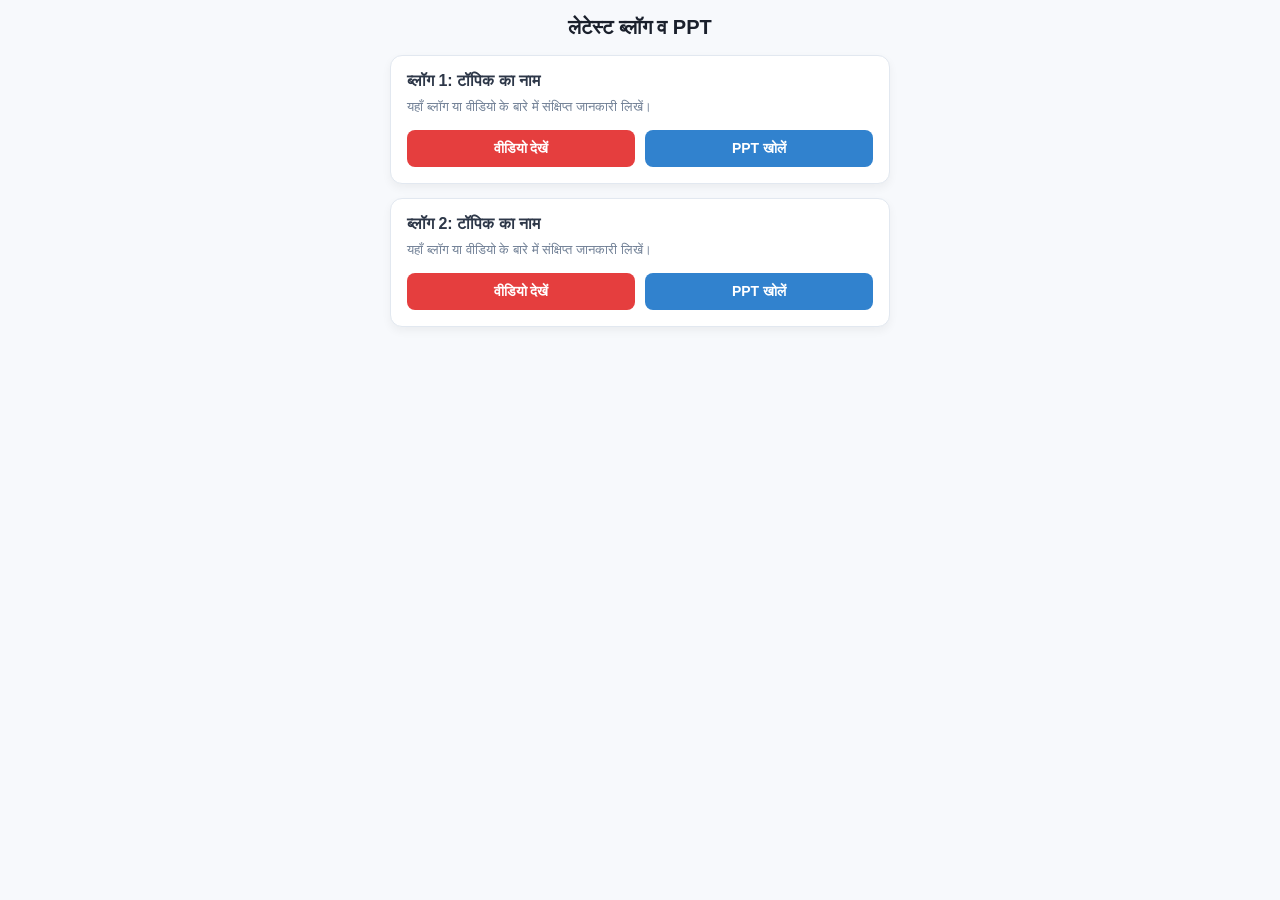
==== blog.html @ e49bb10d "Add files via upload" ====
<!DOCTYPE html>
<html lang="hi">
<head>
    <meta charset="UTF-8">
    <meta name="viewport" content="width=device-width, initial-scale=1.0">
    <title>ब्लॉग और PPT लिस्ट</title>
    <style>
        * {
            box-sizing: border-box;
            margin: 0;
            padding: 0;
        }

        body {
            font-family: -apple-system, BlinkMacSystemFont, "Segoe UI", Roboto, sans-serif;
            background-color: #f7f9fc;
            padding: 16px;
            color: #333;
        }

        .header-title {
            font-size: 20px;
            font-weight: 700;
            margin-bottom: 16px;
            text-align: center;
            color: #1a202c;
        }

        .blog-container {
            display: flex;
            flex-direction: column;
            gap: 14px;
            max-width: 500px;
            margin: 0 auto;
        }

        .blog-card {
            background-color: #ffffff;
            border-radius: 12px;
            padding: 16px;
            box-shadow: 0 4px 10px rgba(0, 0, 0, 0.05);
            border: 1px solid #e2e8f0;
        }

        .blog-card h3 {
            font-size: 16px;
            margin-bottom: 8px;
            color: #2d3748;
        }

        .blog-card p {
            font-size: 13px;
            color: #718096;
            margin-bottom: 14px;
            line-height: 1.4;
        }

        .btn-group {
            display: flex;
            gap: 10px;
        }

        .btn {
            flex: 1;
            text-align: center;
            padding: 10px 0;
            border-radius: 8px;
            font-size: 14px;
            font-weight: 600;
            text-decoration: none;
            transition: opacity 0.2s;
        }

        .btn:active {
            opacity: 0.8;
        }

        .btn-video {
            background-color: #e53e3e;
            color: #ffffff;
        }

        .btn-ppt {
            background-color: #3182ce;
            color: #ffffff;
        }
    </style>
</head>
<body>

    <h1 class="header-title">लेटेस्ट ब्लॉग व PPT</h1>

    <div class="blog-container">

        <!-- नया ब्लॉग जोड़ने के लिए इस पूरे ब्लॉक को कॉपी-पेस्ट करें -->
        <div class="blog-card">
            <h3>ब्लॉग 1: टॉपिक का नाम</h3>
            <p>यहाँ ब्लॉग या वीडियो के बारे में संक्षिप्त जानकारी लिखें।</p>
            <div class="btn-group">
                <a href="https://youtube.com/YOUR_VIDEO_URL_1" target="_blank" class="btn btn-video">वीडियो देखें</a>
                <a href="https://drive.google.com/YOUR_PPT_URL_1" target="_blank" class="btn btn-ppt">PPT खोलें</a>
            </div>
        </div>

        <!-- दूसरा ब्लॉग -->
        <div class="blog-card">
            <h3>ब्लॉग 2: टॉपिक का नाम</h3>
            <p>यहाँ ब्लॉग या वीडियो के बारे में संक्षिप्त जानकारी लिखें।</p>
            <div class="btn-group">
                <a href="https://youtube.com/YOUR_VIDEO_URL_2" target="_blank" class="btn btn-video">वीडियो देखें</a>
                <a href="https://drive.google.com/YOUR_PPT_URL_2" target="_blank" class="btn btn-ppt">PPT खोलें</a>
            </div>
        </div>

    </div>

</body>
</html>
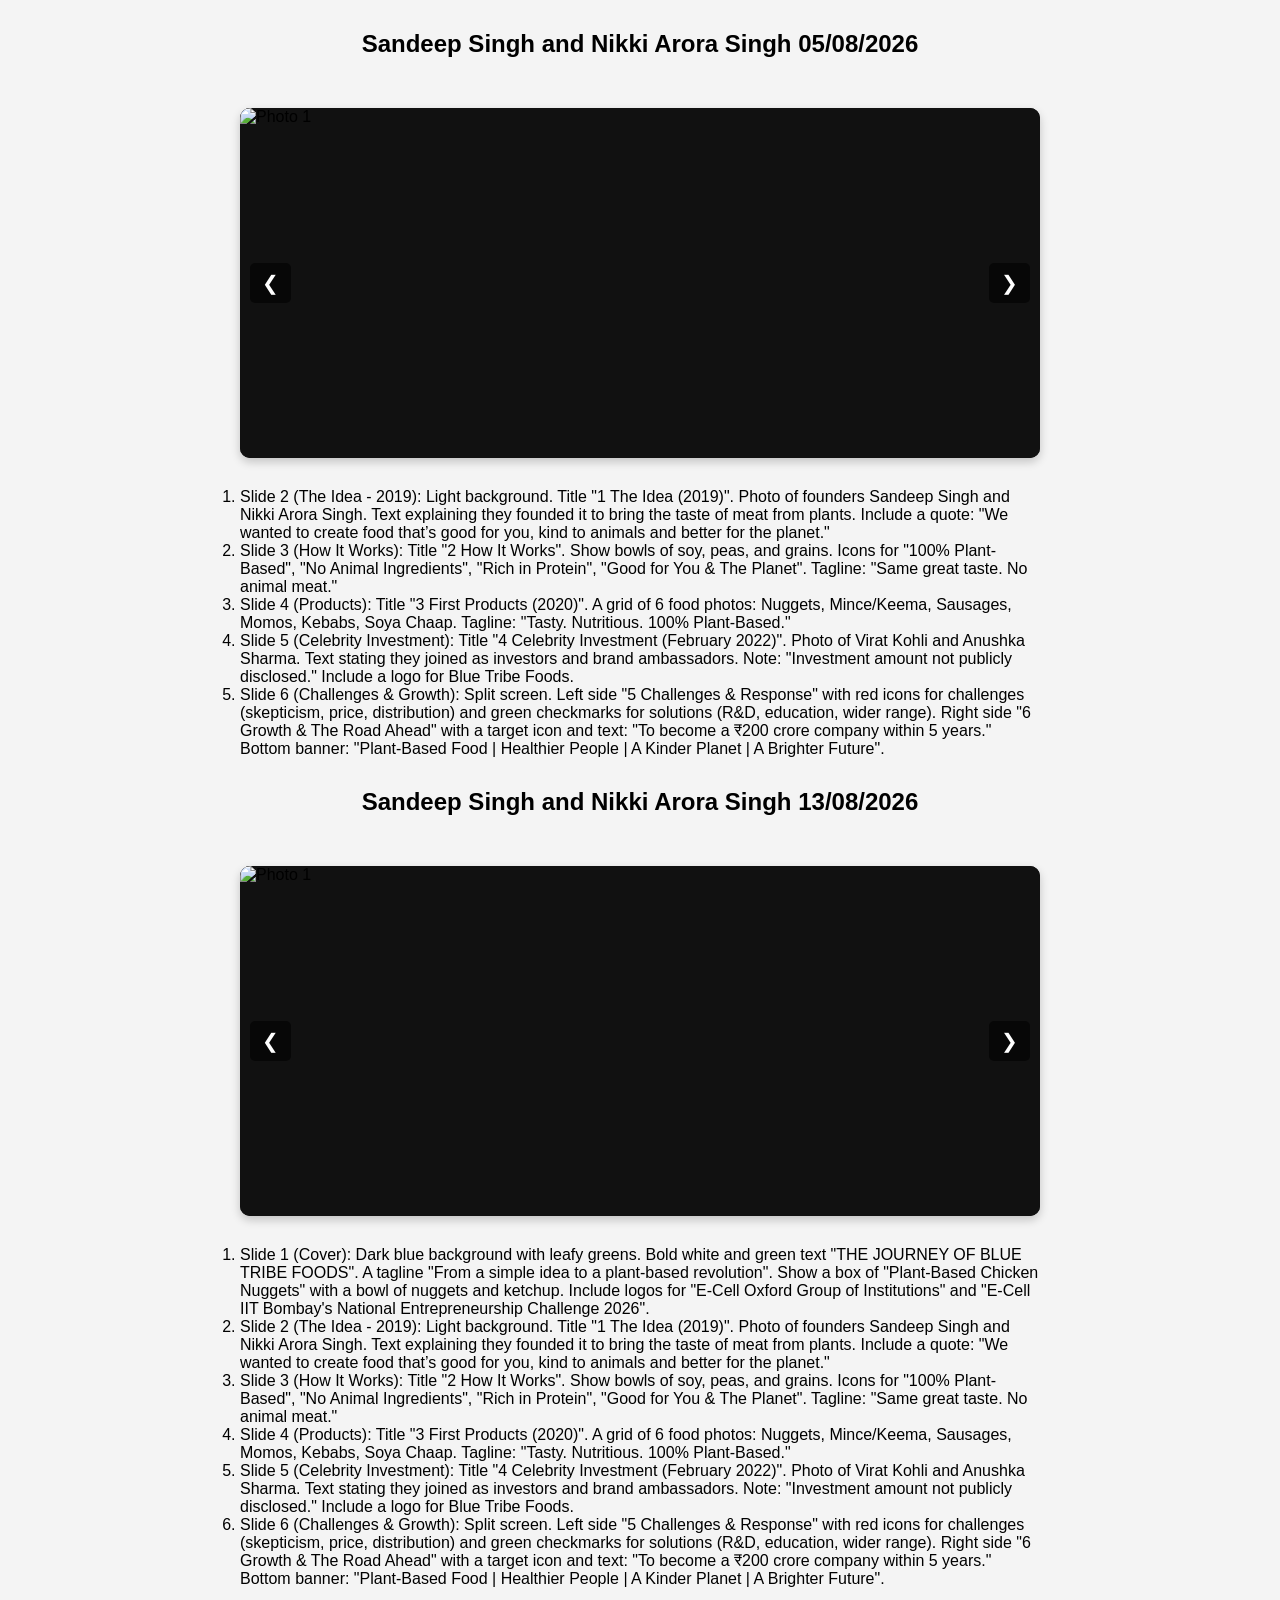
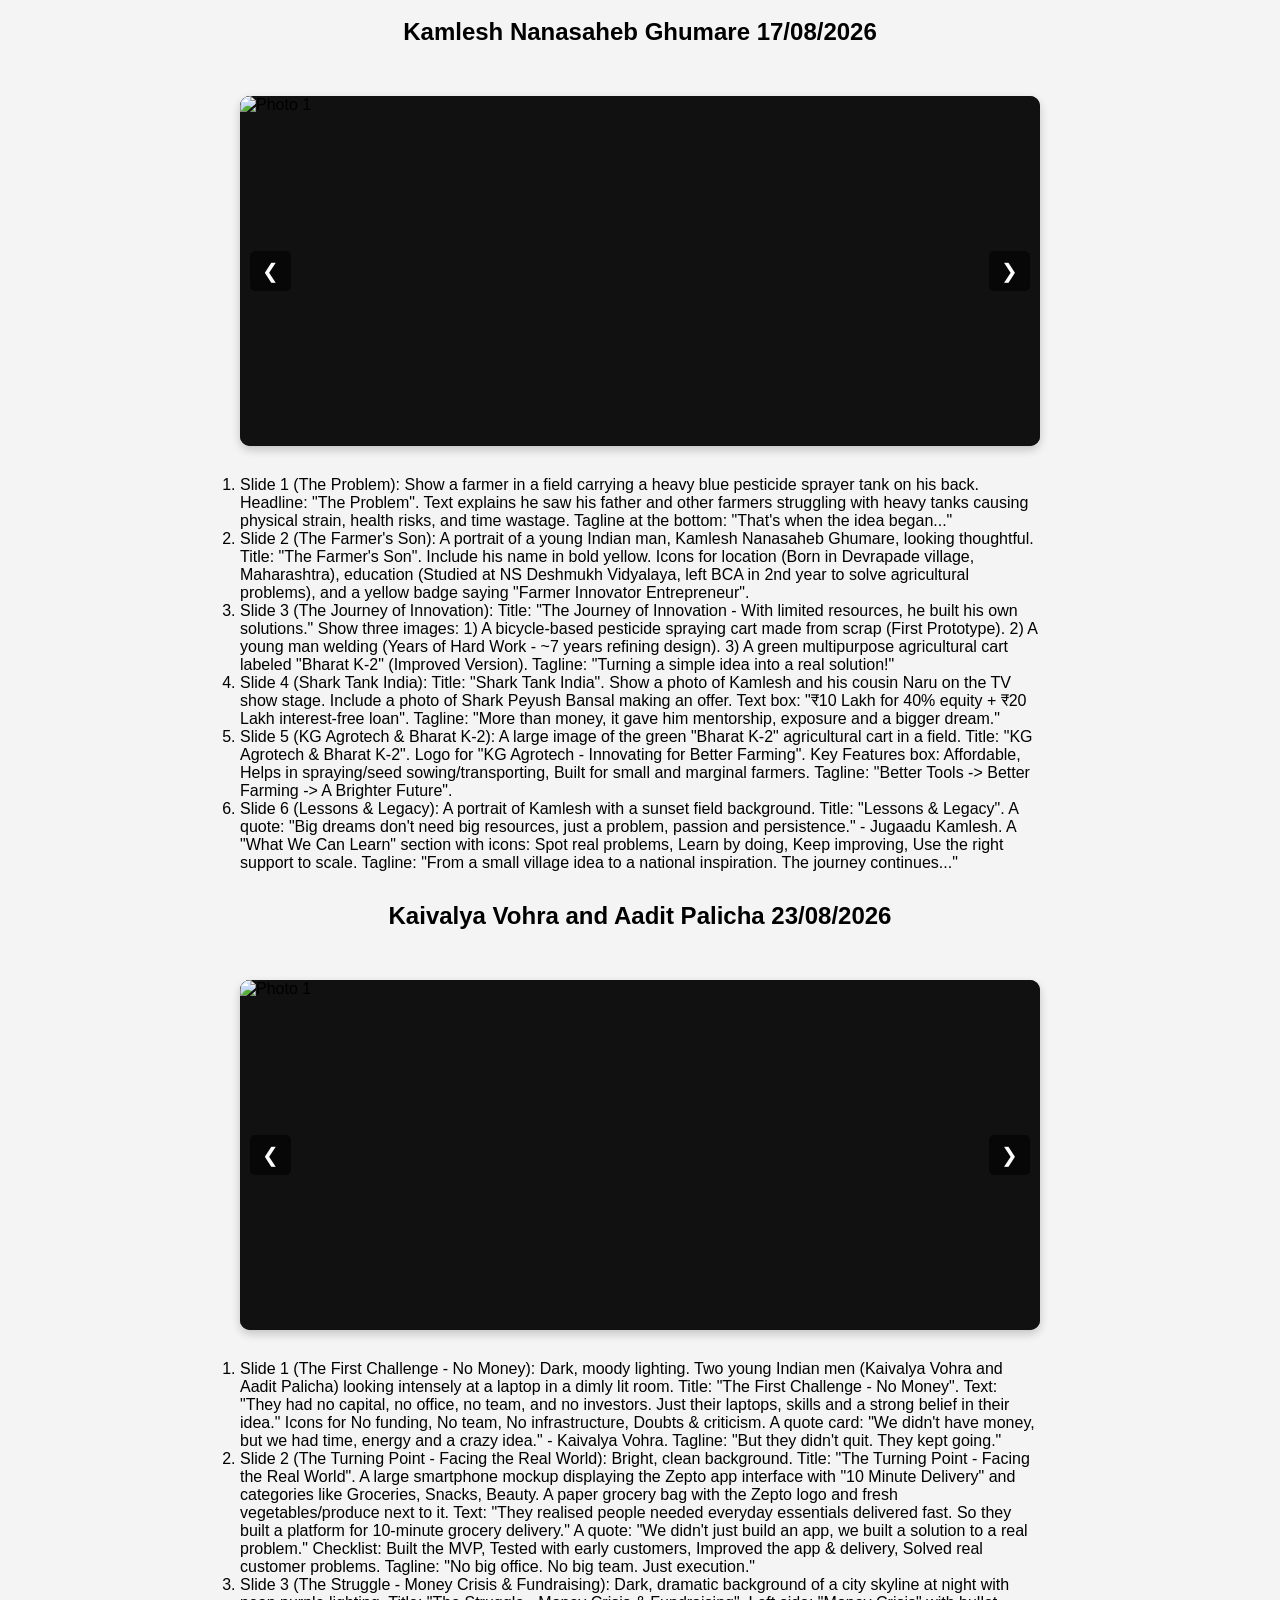
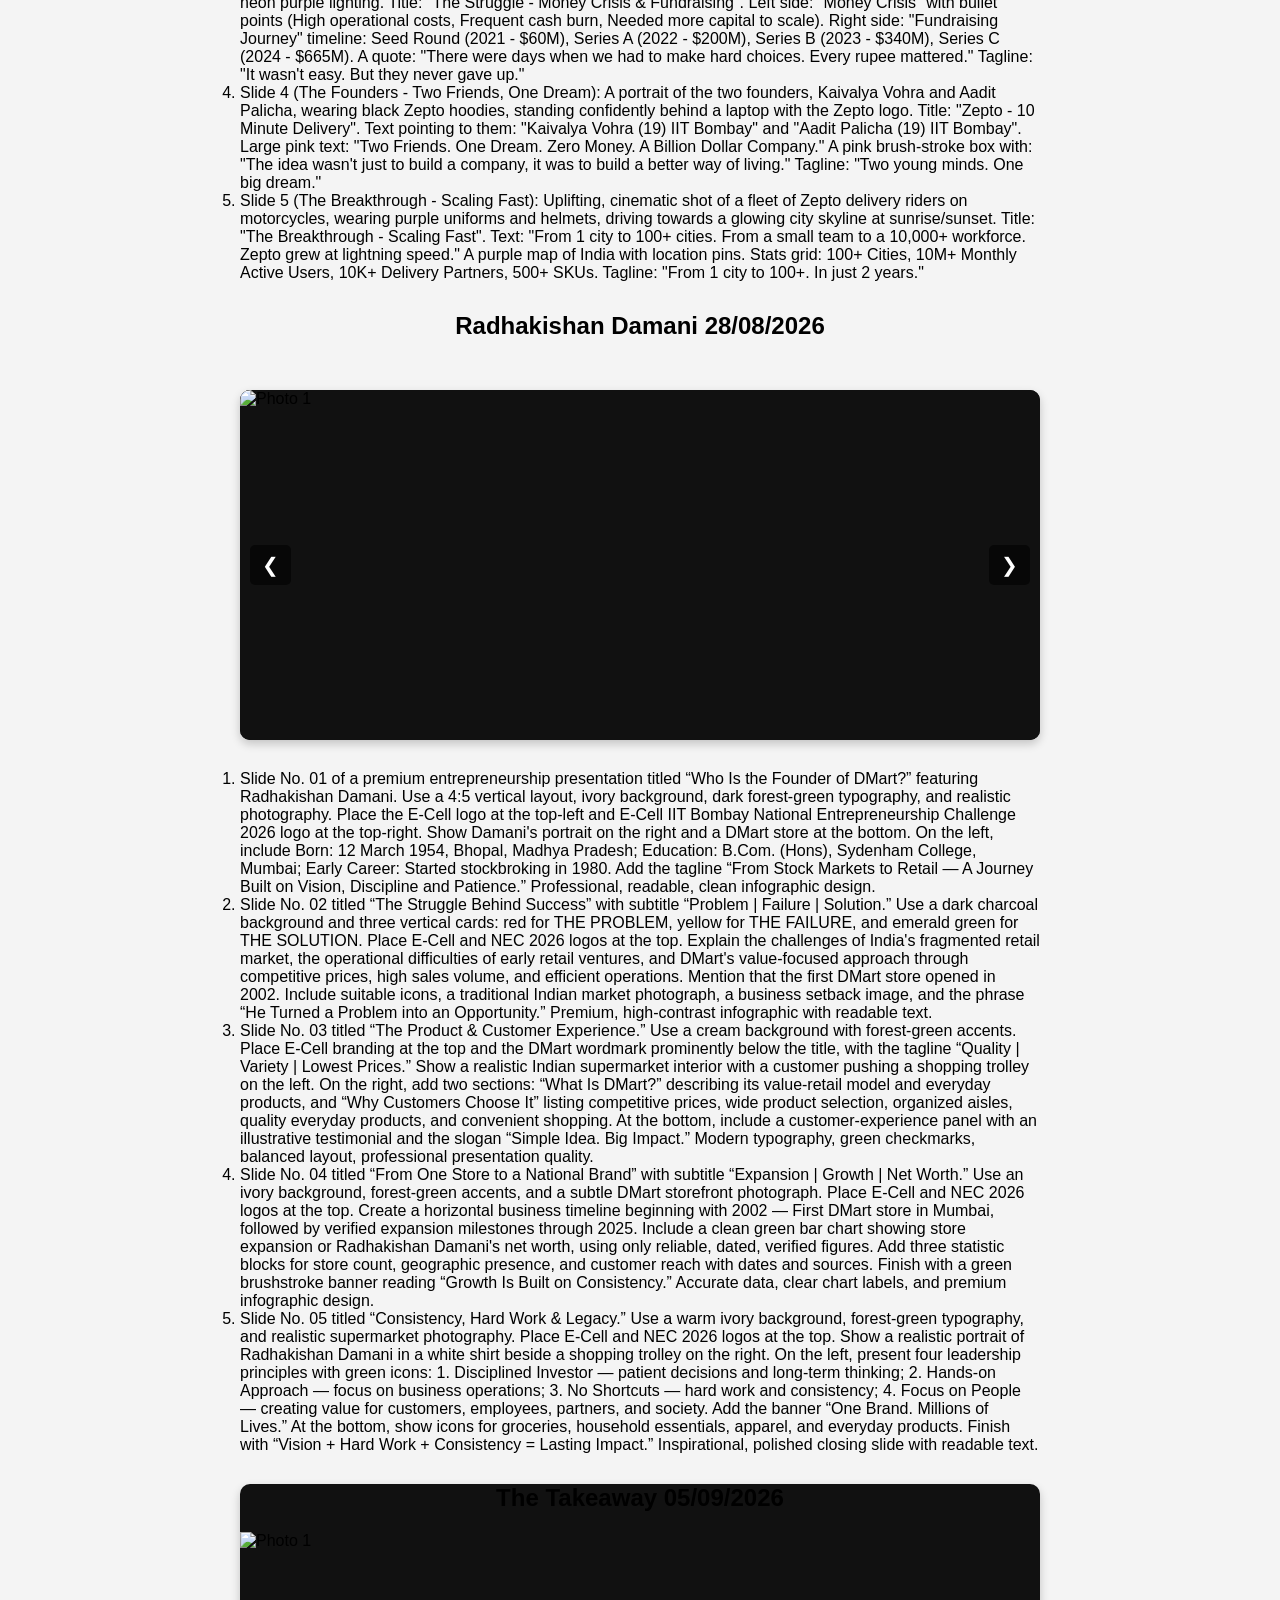
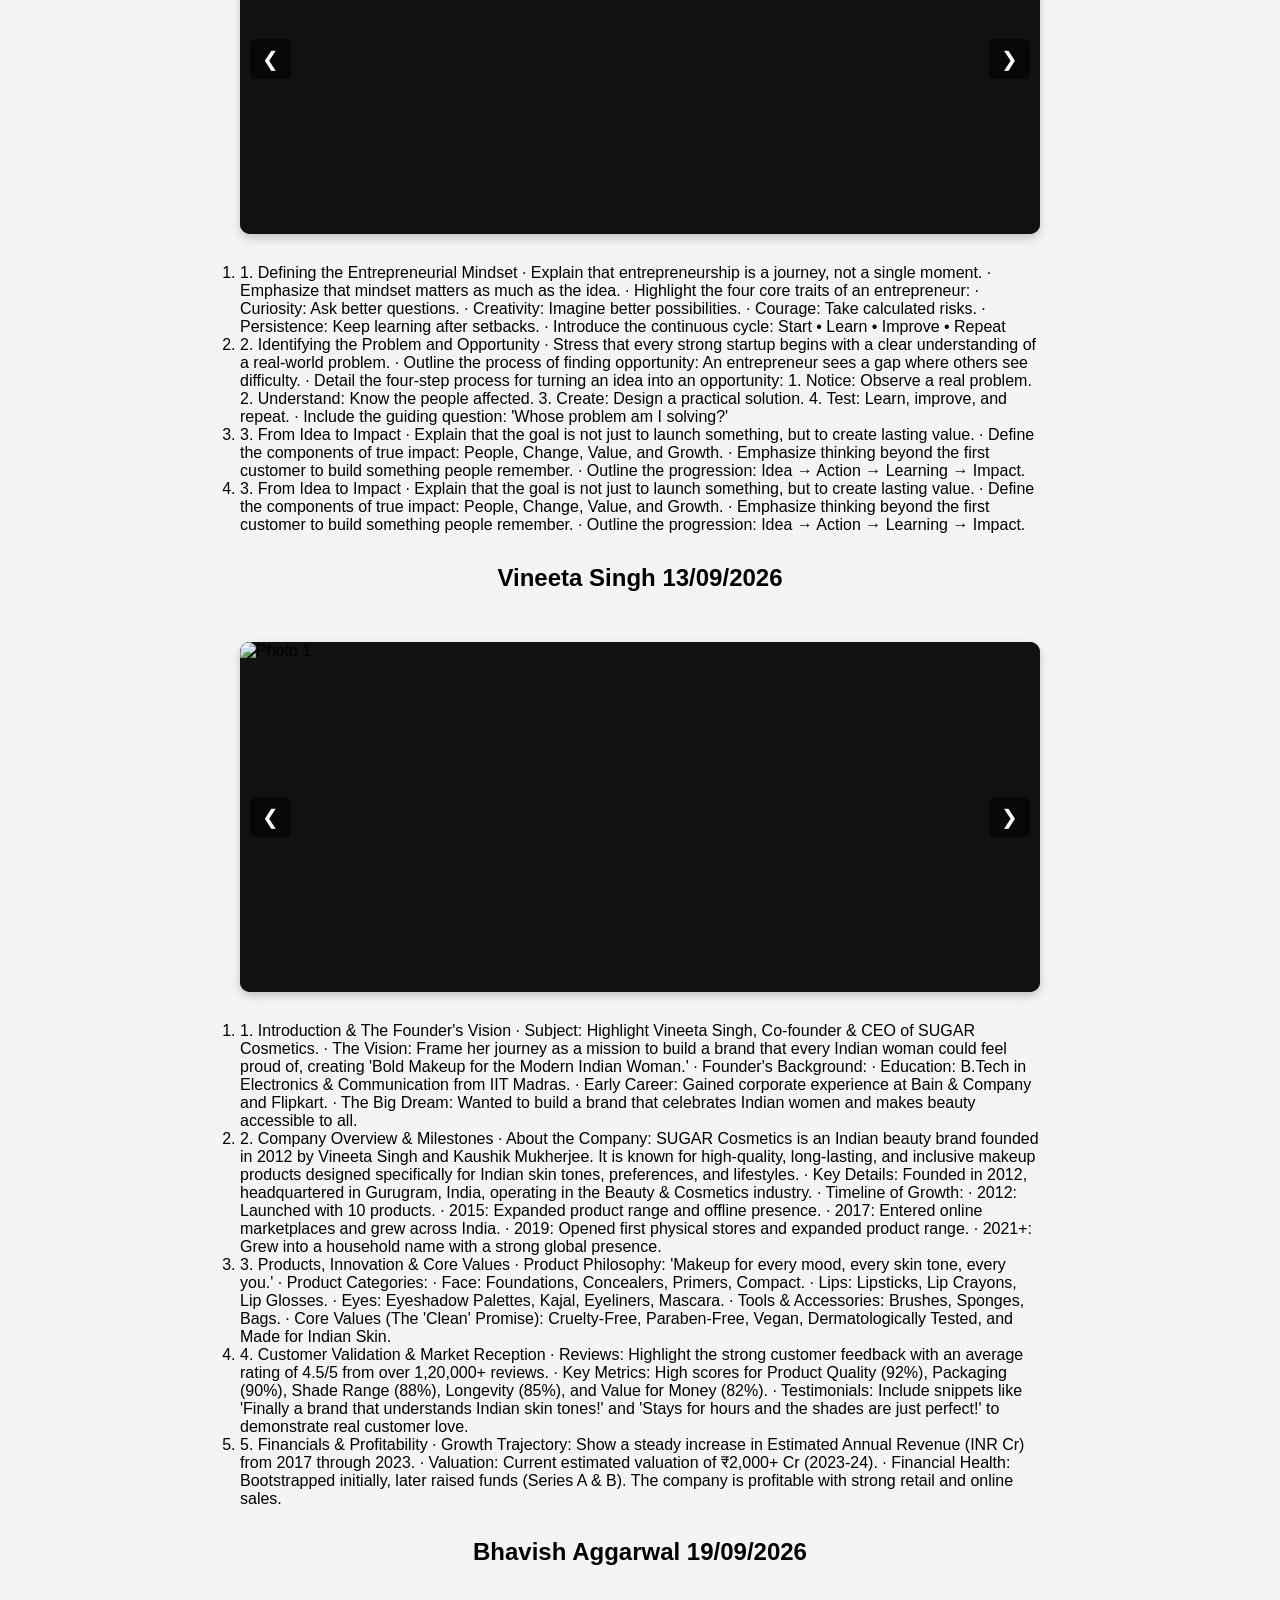
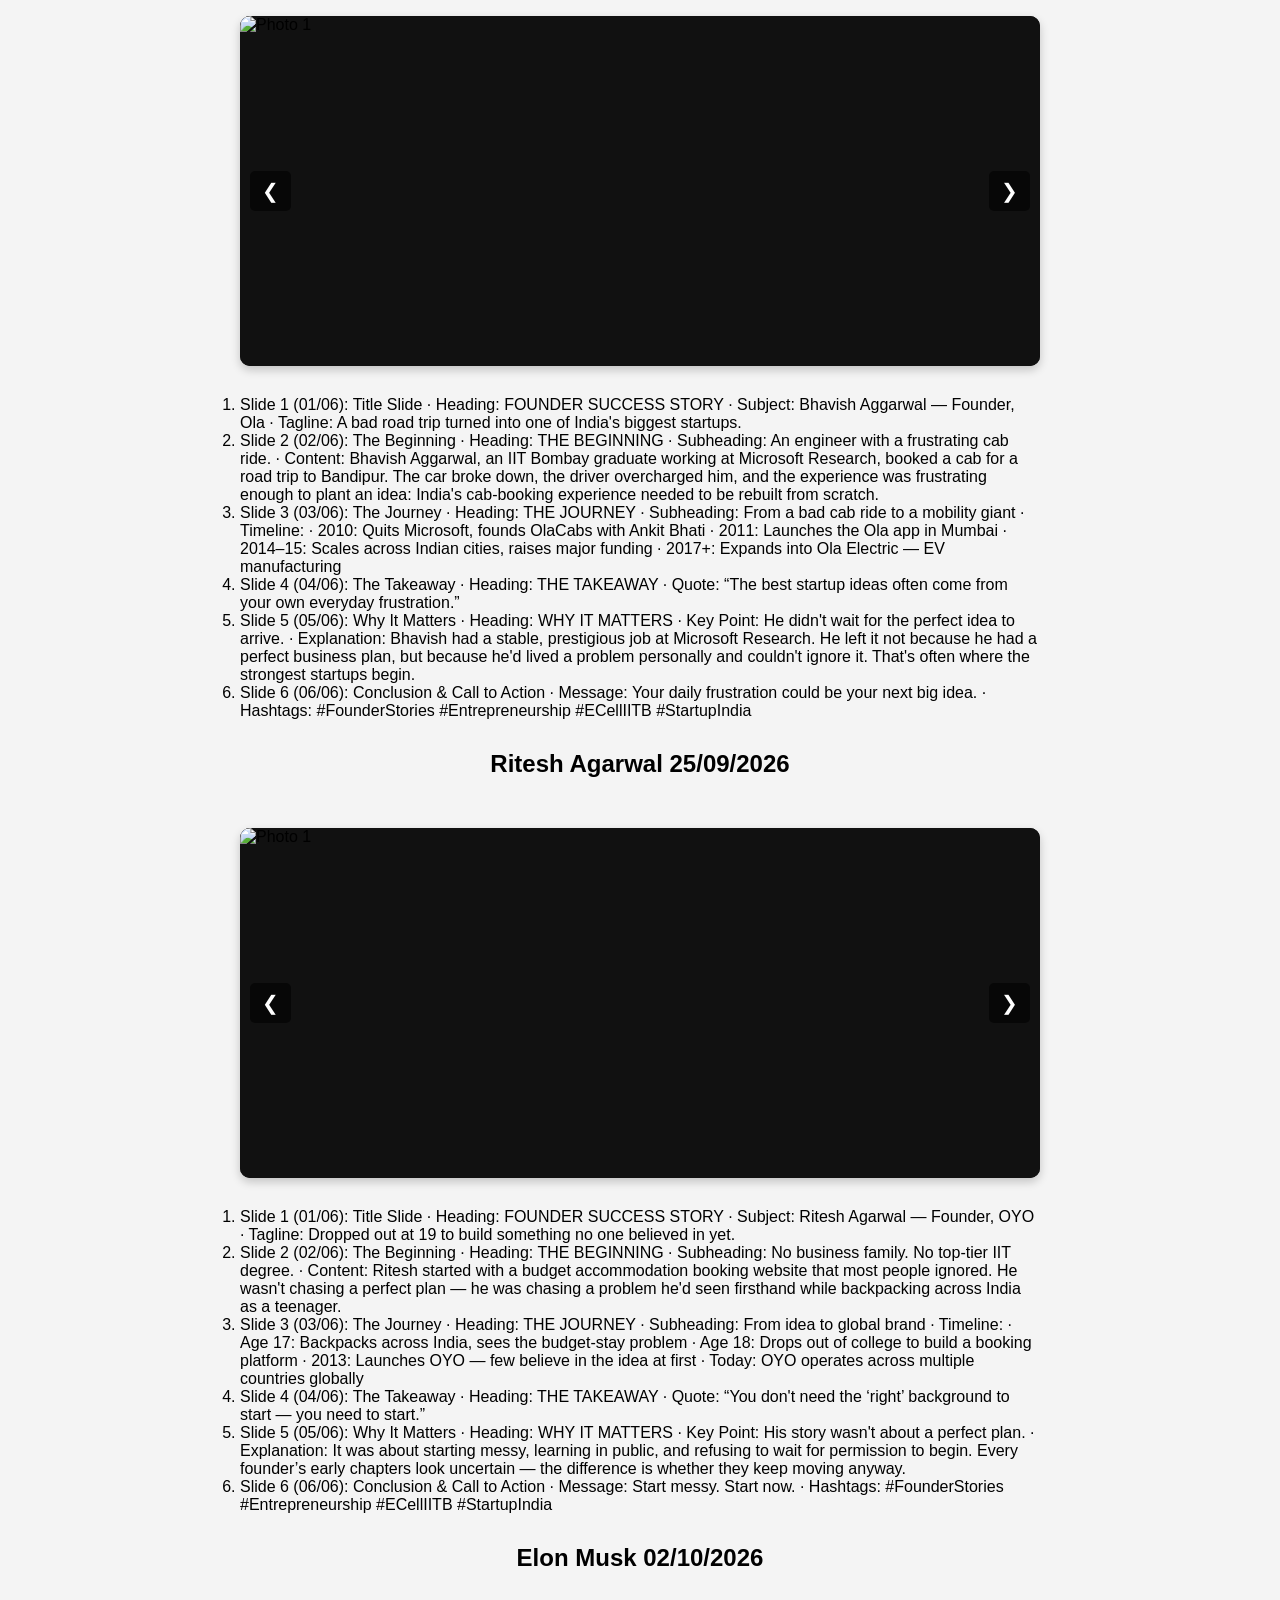
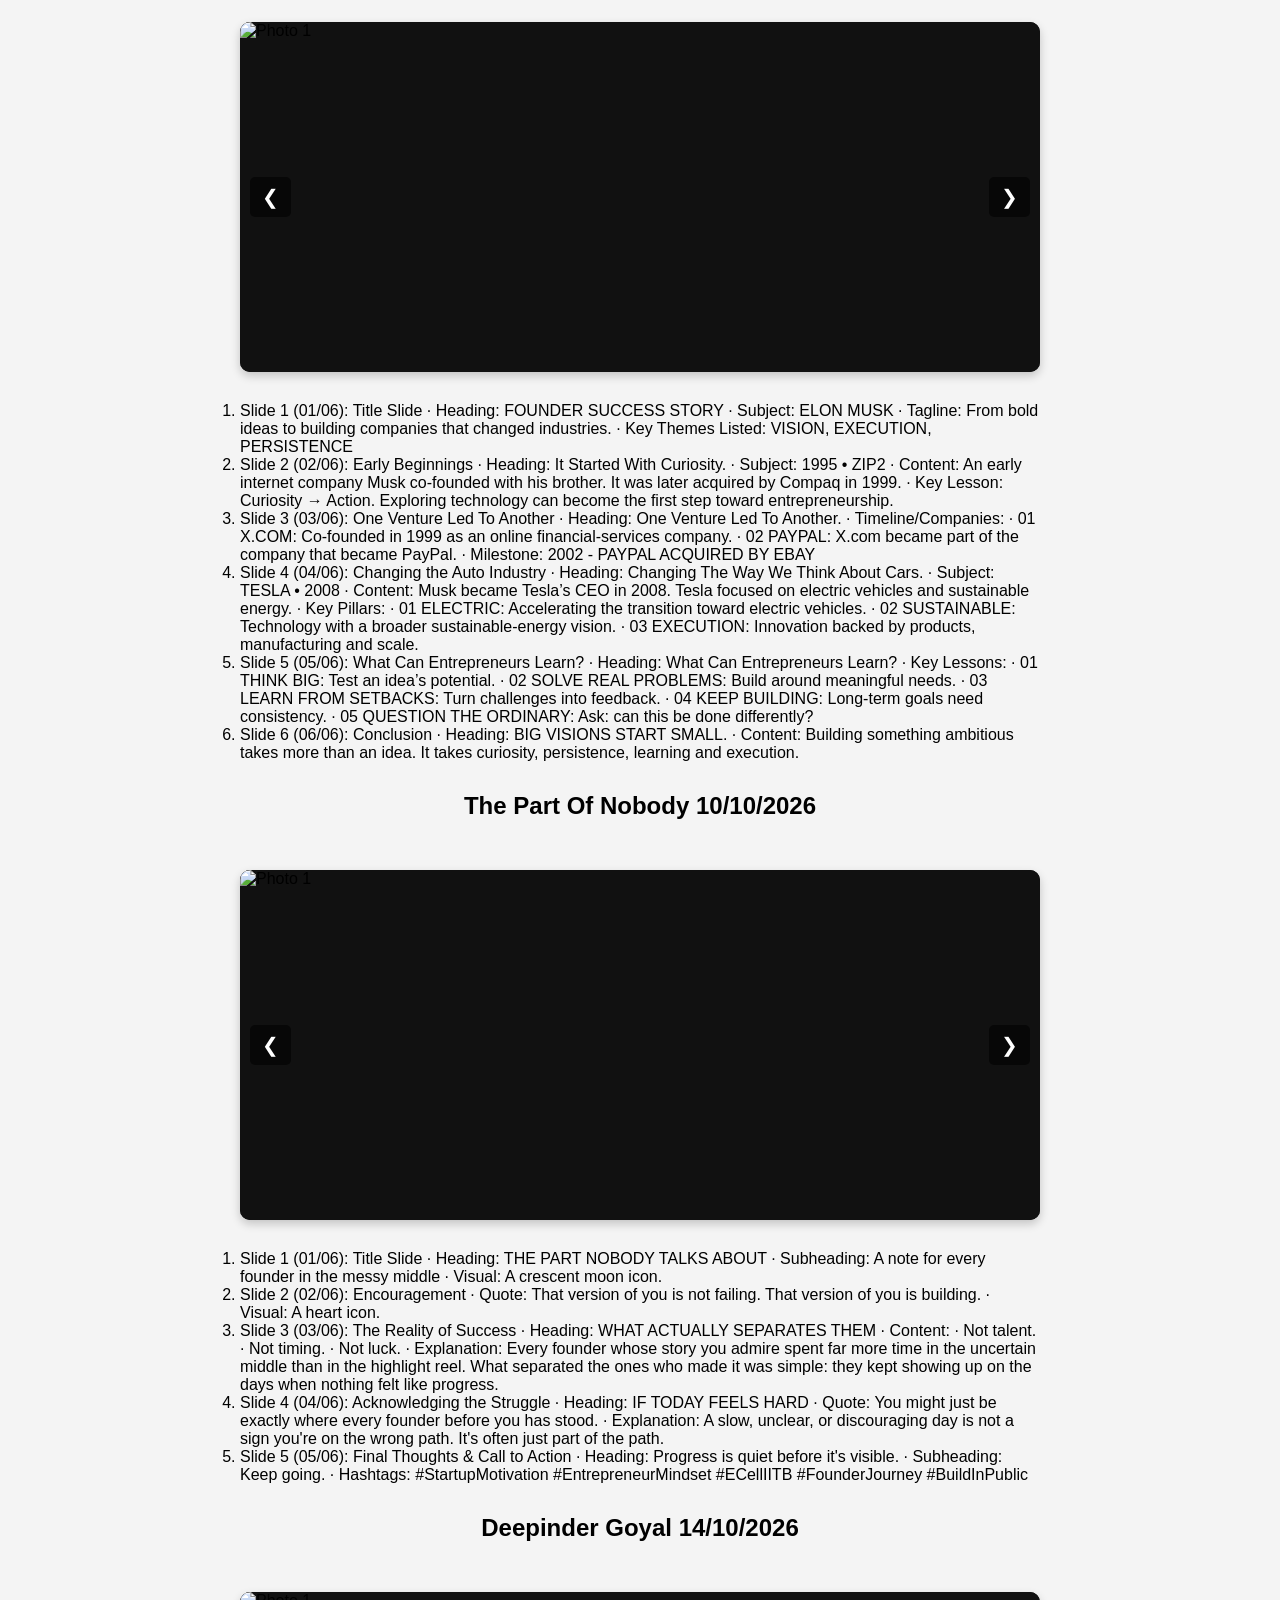
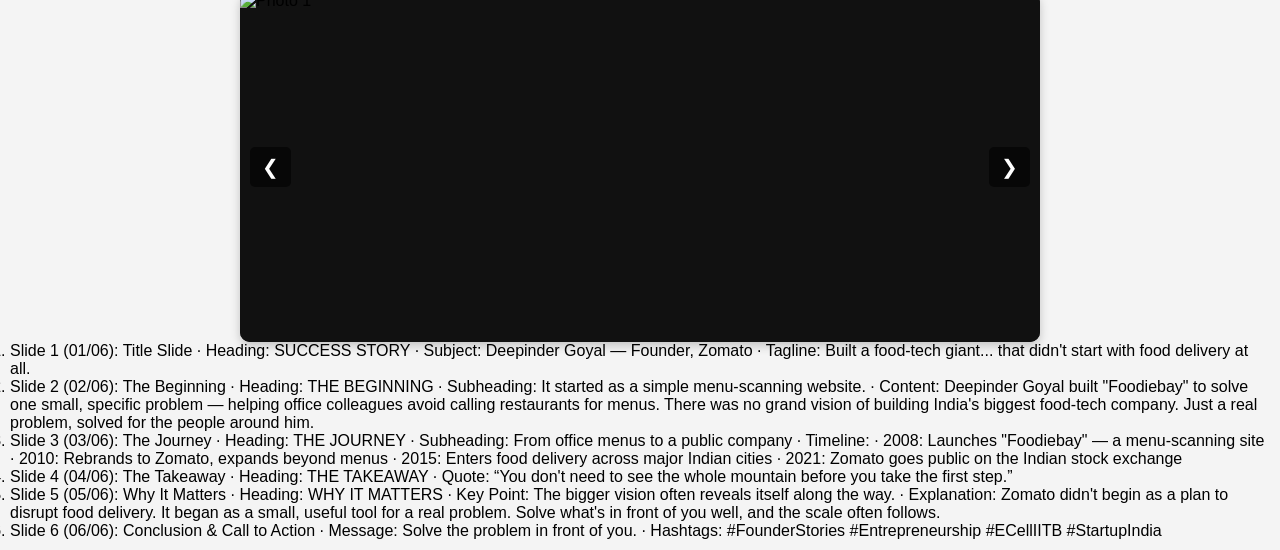
==== commit ac8d6b96: "Update print statement to say 'Goodbye World'" ====
--- a/blog.html
+++ b/blog.html
@@ -1,10 +1,12 @@
 <!DOCTYPE html>
 <html lang="hi">
+
 <head>
     <meta charset="UTF-8">
     <meta name="viewport" content="width=device-width, initial-scale=1.0">
-    <title>ब्लॉग और PPT लिस्ट</title>
+    <title>Blog</title>
     <style>
+        /* बेसिक रीसेट और लेआउट */
         * {
             box-sizing: border-box;
             margin: 0;
@@ -12,107 +14,996 @@
         }
 
         body {
-            font-family: -apple-system, BlinkMacSystemFont, "Segoe UI", Roboto, sans-serif;
-            background-color: #f7f9fc;
-            padding: 16px;
-            color: #333;
-        }
-
-        .header-title {
-            font-size: 20px;
-            font-weight: 700;
-            margin-bottom: 16px;
+            font-family: Arial, sans-serif;
+            background-color: #f4f4f4;
+            padding: 10px;
+            /* मोबाइल पर किनारों से जगह छोड़ने के लिए */
+        }
+
+        h1 {
             text-align: center;
-            color: #1a202c;
-        }
-
-        .blog-container {
+            margin-bottom: 20px;
+            font-size: 24px;
+        }
+
+        /* मुख्य 12 कंटेनरों का लेआउट */
+        .main-container {
             display: flex;
             flex-direction: column;
-            gap: 14px;
-            max-width: 500px;
+            gap: 30px;
+            max-width: 800px;
+            width: 100%;
             margin: 0 auto;
         }
 
-        .blog-card {
-            background-color: #ffffff;
-            border-radius: 12px;
-            padding: 16px;
-            box-shadow: 0 4px 10px rgba(0, 0, 0, 0.05);
-            border: 1px solid #e2e8f0;
-        }
-
-        .blog-card h3 {
-            font-size: 16px;
-            margin-bottom: 8px;
-            color: #2d3748;
-        }
-
-        .blog-card p {
-            font-size: 13px;
-            color: #718096;
-            margin-bottom: 14px;
-            line-height: 1.4;
-        }
-
-        .btn-group {
+        /* हर स्लाइडर कंटेनर की स्टाइलिंग (मोबाइल पर स्क्रीन के हिसाब से चौड़ाई बदलेगी) */
+        .slider-container {
+            position: relative;
+            width: 100%;
+            max-width: 100%;
+            height: 350px;
+            /* मोबाइल और लैपटॉप दोनों के लिए परफेक्ट हाइट */
+            overflow: hidden;
+            border-radius: 10px;
+            box-shadow: 0 4px 10px rgba(0, 0, 0, 0.2);
+            background: #111;
+            /* ताकि फोटो न कटने पर साइड में अच्छा बैकग्राउंड दिखे */
+        }
+
+        /* स्लाइडर रैपर जो इमेज को एक लाइन में रखता है */
+        .slider-wrapper {
             display: flex;
-            gap: 10px;
-        }
-
+            height: 100%;
+            transition: transform 0.5s ease-in-out;
+        }
+
+        /* फोटो स्टाइलिंग - फोटो कभी नहीं कटेगी और पूरी दिखेगी */
+        .slider-wrapper img {
+            width: 100%;
+            height: 100%;
+            object-fit: contain;
+            /* फोटो को बिना काटे पूरा फिट करेगा */
+            background-color: #111;
+            /* खाली जगह पर डार्क बैकग्राउंड */
+            flex-shrink: 0;
+        }
+
+        /* Next / Prev बटन स्टाइलिंग */
         .btn {
-            flex: 1;
-            text-align: center;
-            padding: 10px 0;
-            border-radius: 8px;
-            font-size: 14px;
-            font-weight: 600;
-            text-decoration: none;
-            transition: opacity 0.2s;
-        }
-
-        .btn:active {
-            opacity: 0.8;
-        }
-
-        .btn-video {
-            background-color: #e53e3e;
-            color: #ffffff;
-        }
-
-        .btn-ppt {
-            background-color: #3182ce;
-            color: #ffffff;
+            position: absolute;
+            top: 50%;
+            transform: translateY(-50%);
+            background-color: rgba(0, 0, 0, 0.6);
+            color: white;
+            border: none;
+            font-size: 20px;
+            padding: 8px 12px;
+            cursor: pointer;
+            border-radius: 5px;
+            z-index: 10;
+        }
+
+        .btn:hover {
+            background-color: rgba(0, 0, 0, 0.9);
+        }
+
+        .prev-btn {
+            left: 10px;
+        }
+
+        .next-btn {
+            right: 10px;
+        }
+
+        /* === मोबाइल स्क्रीन के लिए मीडिया क्वेरी (Media Query) === */
+        @media (max-width: 600px) {
+            .slider-container {
+                height: 250px;
+                /* छोटे फोन की स्क्रीन पर हाइट थोड़ी कम हो जाएगी ताकि सही दिखे */
+            }
+
+            h1 {
+                font-size: 20px;
+            }
+
+            .btn {
+                font-size: 16px;
+                padding: 6px 10px;
+            }
+        }
+
+        .header {
+            width: 100%;
+            max-width: 800px;
+            margin: 0 auto 20px auto;
+            overflow: hidden;
+            border-radius: 10px;
+            box-shadow: 0 4px 10px rgba(0, 0, 0, 0.2);
+            background-color: #111;
+        }
+
+        .header img {
+            width: 100%;
+            height: auto;
+            display: block;
+            object-fit: contain;
         }
     </style>
+    <header class="header">
+        <a href="#"><img src="blog.jpg" alt=""></a>
+    </header>
 </head>
+
 <body>
 
-    <h1 class="header-title">लेटेस्ट ब्लॉग व PPT</h1>
-
-    <div class="blog-container">
-
-        <!-- नया ब्लॉग जोड़ने के लिए इस पूरे ब्लॉक को कॉपी-पेस्ट करें -->
-        <div class="blog-card">
-            <h3>ब्लॉग 1: टॉपिक का नाम</h3>
-            <p>यहाँ ब्लॉग या वीडियो के बारे में संक्षिप्त जानकारी लिखें।</p>
-            <div class="btn-group">
-                <a href="https://youtube.com/YOUR_VIDEO_URL_1" target="_blank" class="btn btn-video">वीडियो देखें</a>
-                <a href="https://drive.google.com/YOUR_PPT_URL_1" target="_blank" class="btn btn-ppt">PPT खोलें</a>
-            </div>
-        </div>
-
-        <!-- दूसरा ब्लॉग -->
-        <div class="blog-card">
-            <h3>ब्लॉग 2: टॉपिक का नाम</h3>
-            <p>यहाँ ब्लॉग या वीडियो के बारे में संक्षिप्त जानकारी लिखें।</p>
-            <div class="btn-group">
-                <a href="https://youtube.com/YOUR_VIDEO_URL_2" target="_blank" class="btn btn-video">वीडियो देखें</a>
-                <a href="https://drive.google.com/YOUR_PPT_URL_2" target="_blank" class="btn btn-ppt">PPT खोलें</a>
+   
+
+    <div class="main-container">
+
+        <!-- ================= CONTAINER 1 ================= -->
+         <h1>Sandeep Singh and Nikki Arora Singh   05/08/2026</h1>
+        <div class="slider-container">
+            <button class="btn prev-btn">&#10094;</button>
+            <button class="btn next-btn">&#10095;</button>
+            <div class="slider-wrapper">
+                <img src="r1.jpeg" alt="Photo 1">
+                <img src="r2.jpeg" alt="Photo 2">
+                <img src="r3.jpeg" alt="Photo 3">
+                <img src="r4.jpeg" alt="Photo 4">
+                <img src="r5.jpeg" alt="Photo 5">
+                <img src="r6.jpeg" alt="Photo 6">
+            </div>
+        </div>
+        <span>
+
+            <ol>
+                <li>Slide 2 (The Idea - 2019): Light background. Title "1 The Idea (2019)". Photo of founders Sandeep
+                    Singh and Nikki Arora Singh. Text explaining they founded it to bring the taste of meat from plants.
+                    Include a quote: "We wanted to create food that’s good for you, kind to animals and better for the
+                    planet."
+                </li>
+                <li>
+                    Slide 3 (How It Works): Title "2 How It Works". Show bowls of soy, peas, and grains. Icons for "100%
+                    Plant-Based", "No Animal Ingredients", "Rich in Protein", "Good for You & The Planet". Tagline:
+                    "Same great taste. No animal meat."
+
+                </li>
+                <li>
+                    Slide 4 (Products): Title "3 First Products (2020)". A grid of 6 food photos: Nuggets, Mince/Keema,
+                    Sausages, Momos, Kebabs, Soya Chaap. Tagline: "Tasty. Nutritious. 100% Plant-Based."
+
+                </li>
+                <li>
+                    Slide 5 (Celebrity Investment): Title "4 Celebrity Investment (February 2022)". Photo of Virat Kohli
+                    and Anushka Sharma. Text stating they joined as investors and brand ambassadors. Note: "Investment
+                    amount not publicly disclosed." Include a logo for Blue Tribe Foods.
+
+                </li>
+                <li>
+                    Slide 6 (Challenges & Growth): Split screen. Left side "5 Challenges & Response" with red icons for
+                    challenges (skepticism, price, distribution) and green checkmarks for solutions (R&D, education,
+                    wider range). Right side "6 Growth & The Road Ahead" with a target icon and text: "To become a ₹200
+                    crore company within 5 years." Bottom banner: "Plant-Based Food | Healthier People | A Kinder Planet
+                    | A Brighter Future".
+
+                </li>
+            </ol>
+        </span>
+
+        <!-- ================= CONTAINER 2 ================= -->
+        <h1> Sandeep Singh and Nikki Arora Singh    13/08/2026</h1>
+        <div class="slider-container">
+            <button class="btn prev-btn">&#10094;</button>
+            <button class="btn next-btn">&#10095;</button>
+            <div class="slider-wrapper">
+                <img src="aa1.jpeg" alt="Photo 1">
+                <img src="aa2.jpeg" alt="Photo 1">
+                <img src="aa3.jpeg" alt="Photo 1">
+                <img src="aa4.jpeg" alt="Photo 1">
+                <img src="aa5.jpeg" alt="Photo 1">
+                <img src="aa6.jpeg" alt="Photo 1">
+            </div>
+        </div>
+        <span>
+            <ol>
+                <li> Slide 1 (Cover): Dark blue background with leafy greens. Bold white and green text "THE JOURNEY
+                    OF BLUE TRIBE FOODS". A tagline "From a simple idea to a plant-based revolution". Show a box of
+                    "Plant-Based Chicken Nuggets" with a bowl of nuggets and ketchup. Include logos for "E-Cell
+                    Oxford Group of Institutions" and "E-Cell IIT Bombay's National Entrepreneurship Challenge
+                    2026".
+                </li>
+                <li>
+                    Slide 2 (The Idea - 2019): Light background. Title "1 The Idea (2019)". Photo of founders
+                    Sandeep Singh and Nikki Arora Singh. Text explaining they founded it to bring the taste of meat
+                    from plants. Include a quote: "We wanted to create food that’s good for you, kind to animals and
+                    better for the planet."
+
+                </li>
+                <li>Slide 3 (How It Works): Title "2 How It Works". Show bowls of soy, peas, and grains. Icons for
+                    "100% Plant-Based", "No Animal Ingredients", "Rich in Protein", "Good for You & The Planet".
+                    Tagline: "Same great taste. No animal meat."
+                </li>
+
+                <li>Slide 4 (Products): Title "3 First Products (2020)". A grid of 6 food photos: Nuggets,
+                    Mince/Keema, Sausages, Momos, Kebabs, Soya Chaap. Tagline: "Tasty. Nutritious. 100%
+                    Plant-Based."
+                </li>
+                <li>Slide 5 (Celebrity Investment): Title "4 Celebrity Investment (February 2022)". Photo of Virat
+                    Kohli and Anushka Sharma. Text stating they joined as investors and brand ambassadors. Note:
+                    "Investment amount not publicly disclosed." Include a logo for Blue Tribe Foods.
+                </li>
+                <li>Slide 6 (Challenges & Growth): Split screen. Left side "5 Challenges & Response" with red icons
+                    for challenges (skepticism, price, distribution) and green checkmarks for solutions (R&D,
+                    education, wider range). Right side "6 Growth & The Road Ahead" with a target icon and text: "To
+                    become a ₹200 crore company within 5 years." Bottom banner: "Plant-Based Food | Healthier People
+                    | A Kinder Planet | A Brighter Future".
+                </li>
+            </ol>
+        </span>
+
+        <!-- ================= CONTAINER 3 ================= -->
+          <h1> Kamlesh Nanasaheb Ghumare    17/08/2026</h1>
+        <div class="slider-container">
+           
+            <button class="btn prev-btn">&#10094;</button>
+            <button class="btn next-btn">&#10095;</button>
+            <div class="slider-wrapper">
+                <img src="agri1.jpeg" alt="Photo 1">
+                <img src="agri2.jpeg" alt="Photo 1">
+                <img src="agri3.jpeg" alt="Photo 1">
+                <img src="agri4.jpeg" alt="Photo 1">
+                <img src="agri5.jpeg" alt="Photo 1">
+                <img src="agri6.jpeg" alt="Photo 1">
+            </div>
+        </div>
+        <span>
+
+            <ol>
+                <li>Slide 1 (The Problem): Show a farmer in a field carrying a heavy blue pesticide sprayer tank
+                    on his back. Headline: "The Problem". Text explains he saw his father and other farmers
+                    struggling with heavy tanks causing physical strain, health risks, and time wastage. Tagline
+                    at the bottom: "That's when the idea began..."
+                </li>
+                <li>Slide 2 (The Farmer's Son): A portrait of a young Indian man, Kamlesh Nanasaheb Ghumare,
+                    looking thoughtful. Title: "The Farmer's Son". Include his name in bold yellow. Icons for
+                    location (Born in Devrapade village, Maharashtra), education (Studied at NS Deshmukh
+                    Vidyalaya, left BCA in 2nd year to solve agricultural problems), and a yellow badge saying
+                    "Farmer Innovator Entrepreneur".
+                </li>
+                <li>Slide 3 (The Journey of Innovation): Title: "The Journey of Innovation - With limited
+                    resources, he built his own solutions." Show three images: 1) A bicycle-based pesticide
+                    spraying cart made from scrap (First Prototype). 2) A young man welding (Years of Hard Work
+                    - ~7 years refining design). 3) A green multipurpose agricultural cart labeled "Bharat K-2"
+                    (Improved Version). Tagline: "Turning a simple idea into a real solution!"
+                </li>
+                <li>Slide 4 (Shark Tank India): Title: "Shark Tank India". Show a photo of Kamlesh and his
+                    cousin Naru on the TV show stage. Include a photo of Shark Peyush Bansal making an offer.
+                    Text box: "₹10 Lakh for 40% equity + ₹20 Lakh interest-free loan". Tagline: "More than
+                    money, it gave him mentorship, exposure and a bigger dream."
+                </li>
+                <li>Slide 5 (KG Agrotech & Bharat K-2): A large image of the green "Bharat K-2" agricultural
+                    cart in a field. Title: "KG Agrotech & Bharat K-2". Logo for "KG Agrotech - Innovating for
+                    Better Farming". Key Features box: Affordable, Helps in spraying/seed sowing/transporting,
+                    Built for small and marginal farmers. Tagline: "Better Tools -> Better Farming -> A Brighter
+                    Future".
+                </li>
+                <li>Slide 6 (Lessons & Legacy): A portrait of Kamlesh with a sunset field background. Title:
+                    "Lessons & Legacy". A quote: "Big dreams don't need big resources, just a problem, passion
+                    and persistence." - Jugaadu Kamlesh. A "What We Can Learn" section with icons: Spot real
+                    problems, Learn by doing, Keep improving, Use the right support to scale. Tagline: "From a
+                    small village idea to a national inspiration. The journey continues..."
+                </li>
+            </ol>
+
+        </span>
+
+
+        <!-- ================= CONTAINER 4 ================= -->
+        <h1>Kaivalya Vohra and Aadit Palicha   23/08/2026</h1>
+        <div class="slider-container">
+            <button class="btn prev-btn">&#10094;</button>
+            <button class="btn next-btn">&#10095;</button>
+            <div class="slider-wrapper">
+                <img src="zepto1.jpeg" alt="Photo 1">
+                <img src="zepto2.jpeg" alt="Photo 1">
+                <img src="zepto3.jpeg" alt="Photo 1">
+                <img src="zepto4.jpeg" alt="Photo 1">
+                <img src="zepto5.jpeg" alt="Photo 1">
+            </div>
+        </div>
+        <span>
+            <ol>
+                <li>
+                    Slide 1 (The First Challenge - No Money): Dark, moody lighting. Two young Indian men
+                    (Kaivalya Vohra and Aadit Palicha) looking intensely at a laptop in a dimly lit room.
+                    Title: "The First Challenge - No Money". Text: "They had no capital, no office, no team,
+                    and no investors. Just their laptops, skills and a strong belief in their idea." Icons
+                    for No funding, No team, No infrastructure, Doubts & criticism. A quote card: "We didn't
+                    have money, but we had time, energy and a crazy idea." - Kaivalya Vohra. Tagline: "But
+                    they didn't quit. They kept going."
+                </li>
+                <li>
+                    Slide 2 (The Turning Point - Facing the Real World): Bright, clean background. Title:
+                    "The Turning Point - Facing the Real World". A large smartphone mockup displaying the
+                    Zepto app interface with "10 Minute Delivery" and categories like Groceries, Snacks,
+                    Beauty. A paper grocery bag with the Zepto logo and fresh vegetables/produce next to it.
+                    Text: "They realised people needed everyday essentials delivered fast. So they built a
+                    platform for 10-minute grocery delivery." A quote: "We didn't just build an app, we
+                    built a solution to a real problem." Checklist: Built the MVP, Tested with early
+                    customers, Improved the app & delivery, Solved real customer problems. Tagline: "No big
+                    office. No big team. Just execution."
+                </li>
+                <li>
+                    Slide 3 (The Struggle - Money Crisis & Fundraising): Dark, dramatic background of a city
+                    skyline at night with neon purple lighting. Title: "The Struggle - Money Crisis &
+                    Fundraising". Left side: "Money Crisis" with bullet points (High operational costs,
+                    Frequent cash burn, Needed more capital to scale). Right side: "Fundraising Journey"
+                    timeline: Seed Round (2021 - $60M), Series A (2022 - $200M), Series B (2023 - $340M),
+                    Series C (2024 - $665M). A quote: "There were days when we had to make hard choices.
+                    Every rupee mattered." Tagline: "It wasn't easy. But they never gave up."
+                </li>
+                <li>
+                    Slide 4 (The Founders - Two Friends, One Dream): A portrait of the two founders,
+                    Kaivalya Vohra and Aadit Palicha, wearing black Zepto hoodies, standing confidently
+                    behind a laptop with the Zepto logo. Title: "Zepto - 10 Minute Delivery". Text pointing
+                    to them: "Kaivalya Vohra (19) IIT Bombay" and "Aadit Palicha (19) IIT Bombay". Large
+                    pink text: "Two Friends. One Dream. Zero Money. A Billion Dollar Company." A pink
+                    brush-stroke box with: "The idea wasn't just to build a company, it was to build a
+                    better way of living." Tagline: "Two young minds. One big dream."
+                </li>
+                <li>
+                    Slide 5 (The Breakthrough - Scaling Fast): Uplifting, cinematic shot of a fleet of Zepto
+                    delivery riders on motorcycles, wearing purple uniforms and helmets, driving towards a
+                    glowing city skyline at sunrise/sunset. Title: "The Breakthrough - Scaling Fast". Text:
+                    "From 1 city to 100+ cities. From a small team to a 10,000+ workforce. Zepto grew at
+                    lightning speed." A purple map of India with location pins. Stats grid: 100+ Cities,
+                    10M+ Monthly Active Users, 10K+ Delivery Partners, 500+ SKUs. Tagline: "From 1 city to
+                    100+. In just 2 years."
+                </li>
+            </ol>
+
+        </span>
+
+        <!-- ================= CONTAINER 5 ================= -->
+        <h1>Radhakishan Damani     28/08/2026</h1>
+        <div class="slider-container">
+            <button class="btn prev-btn">&#10094;</button>
+            <button class="btn next-btn">&#10095;</button>
+            <div class="slider-wrapper">
+                <img src="dmart1.jpeg" alt="Photo 1">
+                <img src="dmart2.jpeg" alt="Photo 1">
+                <img src="dmart3.jpeg" alt="Photo 1">
+                <img src="dmart4.jpeg" alt="Photo 1">
+                <img src="dmart5.jpeg" alt="Photo 1">
+            </div>
+        </div>
+        <span>
+            <ol>
+                <li>
+                    Slide No. 01 of a premium entrepreneurship presentation titled “Who Is the Founder of DMart?”
+                    featuring Radhakishan Damani. Use a 4:5 vertical layout, ivory background, dark forest-green
+                    typography, and realistic photography. Place the E-Cell logo at the top-left and E-Cell IIT Bombay
+                    National Entrepreneurship Challenge 2026 logo at the top-right. Show Damani's portrait on the right
+                    and a DMart store at the bottom. On the left, include Born: 12 March 1954, Bhopal, Madhya Pradesh;
+                    Education: B.Com. (Hons), Sydenham College, Mumbai; Early Career: Started stockbroking in 1980. Add
+                    the tagline “From Stock Markets to Retail — A Journey Built on Vision, Discipline and Patience.”
+                    Professional, readable, clean infographic design.
+                </li>
+                <li>
+                    Slide No. 02 titled “The Struggle Behind Success” with subtitle “Problem | Failure | Solution.” Use
+                    a dark charcoal background and three vertical cards: red for THE PROBLEM, yellow for THE FAILURE,
+                    and emerald green for THE SOLUTION. Place E-Cell and NEC 2026 logos at the top. Explain the
+                    challenges of India's fragmented retail market, the operational difficulties of early retail
+                    ventures, and DMart's value-focused approach through competitive prices, high sales volume, and
+                    efficient operations. Mention that the first DMart store opened in 2002. Include suitable icons, a
+                    traditional Indian market photograph, a business setback image, and the phrase “He Turned a Problem
+                    into an Opportunity.” Premium, high-contrast infographic with readable text.
+                </li>
+                <li>
+                    Slide No. 03 titled “The Product & Customer Experience.” Use a cream background with forest-green
+                    accents. Place E-Cell branding at the top and the DMart wordmark prominently below the title, with
+                    the tagline “Quality | Variety | Lowest Prices.” Show a realistic Indian supermarket interior with a
+                    customer pushing a shopping trolley on the left. On the right, add two sections: “What Is DMart?”
+                    describing its value-retail model and everyday products, and “Why Customers Choose It” listing
+                    competitive prices, wide product selection, organized aisles, quality everyday products, and
+                    convenient shopping. At the bottom, include a customer-experience panel with an illustrative
+                    testimonial and the slogan “Simple Idea. Big Impact.” Modern typography, green checkmarks, balanced
+                    layout, professional presentation quality.
+                </li>
+                <li>
+                    Slide No. 04 titled “From One Store to a National Brand” with subtitle “Expansion | Growth | Net
+                    Worth.” Use an ivory background, forest-green accents, and a subtle DMart storefront photograph.
+                    Place E-Cell and NEC 2026 logos at the top. Create a horizontal business timeline beginning with
+                    2002 — First DMart store in Mumbai, followed by verified expansion milestones through 2025. Include
+                    a clean green bar chart showing store expansion or Radhakishan Damani's net worth, using only
+                    reliable, dated, verified figures. Add three statistic blocks for store count, geographic presence,
+                    and customer reach with dates and sources. Finish with a green brushstroke banner reading “Growth Is
+                    Built on Consistency.” Accurate data, clear chart labels, and premium infographic design.
+                </li>
+                <li>
+                    Slide No. 05 titled “Consistency, Hard Work & Legacy.” Use a warm ivory background, forest-green
+                    typography, and realistic supermarket photography. Place E-Cell and NEC 2026 logos at the top. Show
+                    a realistic portrait of Radhakishan Damani in a white shirt beside a shopping trolley on the right.
+                    On the left, present four leadership principles with green icons: 1. Disciplined Investor — patient
+                    decisions and long-term thinking; 2. Hands-on Approach — focus on business operations; 3. No
+                    Shortcuts — hard work and consistency; 4. Focus on People — creating value for customers, employees,
+                    partners, and society. Add the banner “One Brand. Millions of Lives.” At the bottom, show icons for
+                    groceries, household essentials, apparel, and everyday products. Finish with “Vision + Hard Work +
+                    Consistency = Lasting Impact.” Inspirational, polished closing slide with readable text.
+                </li>
+            </ol>
+
+        </span>
+
+        <!-- ================= CONTAINER 6 ================= -->
+        <div class="slider-container">
+            <h1>The Takeaway   05/09/2026</h1>
+            <button class="btn prev-btn">&#10094;</button>
+            <button class="btn next-btn">&#10095;</button>
+            <div class="slider-wrapper">
+                <img src="take1.jpeg" alt="Photo 1">
+                <img src="take2.jpeg" alt="Photo 1">
+                <img src="take3.jpeg" alt="Photo 1">
+                <img src="take4.jpeg" alt="Photo 1">
+                <img src="take5.jpeg" alt="Photo 1">
+                <img src="take6.jpeg" alt="Photo 1">
+            </div>
+        </div>
+        <span>
+            <ol>
+                <li>
+                    1. Defining the Entrepreneurial Mindset
+
+                    · Explain that entrepreneurship is a journey, not a single moment.
+                    · Emphasize that mindset matters as much as the idea.
+                    · Highlight the four core traits of an entrepreneur:
+                    · Curiosity: Ask better questions.
+                    · Creativity: Imagine better possibilities.
+                    · Courage: Take calculated risks.
+                    · Persistence: Keep learning after setbacks.
+                    · Introduce the continuous cycle: Start • Learn • Improve • Repeat
+                </li>
+                <li>
+                    2. Identifying the Problem and Opportunity
+
+                    · Stress that every strong startup begins with a clear understanding of a real-world problem.
+                    · Outline the process of finding opportunity: An entrepreneur sees a gap where others see
+                    difficulty.
+                    · Detail the four-step process for turning an idea into an opportunity:
+                    1. Notice: Observe a real problem.
+                    2. Understand: Know the people affected.
+                    3. Create: Design a practical solution.
+                    4. Test: Learn, improve, and repeat.
+                    · Include the guiding question: 'Whose problem am I solving?'
+                </li>
+                <li>
+                    3. From Idea to Impact
+
+                    · Explain that the goal is not just to launch something, but to create lasting value.
+                    · Define the components of true impact: People, Change, Value, and Growth.
+                    · Emphasize thinking beyond the first customer to build something people remember.
+                    · Outline the progression: Idea → Action → Learning → Impact.
+
+                </li>
+                <li>
+                    3. From Idea to Impact
+
+                    · Explain that the goal is not just to launch something, but to create lasting value.
+                    · Define the components of true impact: People, Change, Value, and Growth.
+                    · Emphasize thinking beyond the first customer to build something people remember.
+                    · Outline the progression: Idea → Action → Learning → Impact.
+
+                </li>
+            </ol>
+
+        </span>
+
+        <!-- ================= CONTAINER 7 ================= -->
+        <h1>Vineeta Singh   13/09/2026</h1>
+        <div class="slider-container">
+            <button class="btn prev-btn">&#10094;</button>
+            <button class="btn next-btn">&#10095;</button>
+            <div class="slider-wrapper">
+                <img src="sugar1.jpeg" alt="Photo 1">
+                <img src="sugar2.jpeg" alt="Photo 1">
+                <img src="sugar3.jpeg" alt="Photo 1">
+                <img src="sugar4.jpeg" alt="Photo 1">
+                <img src="sugar5.jpeg" alt="Photo 1">
+            </div>
+        </div>
+        <span>
+            <ol>
+                <li>
+                    1. Introduction & The Founder's Vision
+
+                    · Subject: Highlight Vineeta Singh, Co-founder & CEO of SUGAR Cosmetics.
+                    · The Vision: Frame her journey as a mission to build a brand that every Indian woman could feel
+                    proud of, creating 'Bold Makeup for the Modern Indian Woman.'
+                    · Founder's Background:
+                    · Education: B.Tech in Electronics & Communication from IIT Madras.
+                    · Early Career: Gained corporate experience at Bain & Company and Flipkart.
+                    · The Big Dream: Wanted to build a brand that celebrates Indian women and makes beauty accessible to
+                    all.
+                </li>
+                <li>
+                    2. Company Overview & Milestones
+
+                    · About the Company: SUGAR Cosmetics is an Indian beauty brand founded in 2012 by Vineeta Singh and
+                    Kaushik Mukherjee. It is known for high-quality, long-lasting, and inclusive makeup products
+                    designed specifically for Indian skin tones, preferences, and lifestyles.
+                    · Key Details: Founded in 2012, headquartered in Gurugram, India, operating in the Beauty &
+                    Cosmetics industry.
+                    · Timeline of Growth:
+                    · 2012: Launched with 10 products.
+                    · 2015: Expanded product range and offline presence.
+                    · 2017: Entered online marketplaces and grew across India.
+                    · 2019: Opened first physical stores and expanded product range.
+                    · 2021+: Grew into a household name with a strong global presence.
+                </li>
+                <li>
+                    3. Products, Innovation & Core Values
+
+                    · Product Philosophy: 'Makeup for every mood, every skin tone, every you.'
+                    · Product Categories:
+                    · Face: Foundations, Concealers, Primers, Compact.
+                    · Lips: Lipsticks, Lip Crayons, Lip Glosses.
+                    · Eyes: Eyeshadow Palettes, Kajal, Eyeliners, Mascara.
+                    · Tools & Accessories: Brushes, Sponges, Bags.
+                    · Core Values (The 'Clean' Promise): Cruelty-Free, Paraben-Free, Vegan, Dermatologically Tested, and
+                    Made for Indian Skin.
+                </li>
+                <li>
+                    4. Customer Validation & Market Reception
+
+                    · Reviews: Highlight the strong customer feedback with an average rating of 4.5/5 from over
+                    1,20,000+ reviews.
+                    · Key Metrics: High scores for Product Quality (92%), Packaging (90%), Shade Range (88%), Longevity
+                    (85%), and Value for Money (82%).
+                    · Testimonials: Include snippets like 'Finally a brand that understands Indian skin tones!' and
+                    'Stays for hours and the shades are just perfect!' to demonstrate real customer love.
+                </li>
+                <li>
+                    5. Financials & Profitability
+
+                    · Growth Trajectory: Show a steady increase in Estimated Annual Revenue (INR Cr) from 2017 through
+                    2023.
+                    · Valuation: Current estimated valuation of ₹2,000+ Cr (2023-24).
+                    · Financial Health: Bootstrapped initially, later raised funds (Series A & B). The company is
+                    profitable with strong retail and online sales.
+                </li>
+            </ol>
+
+        </span>
+
+        <!-- ================= CONTAINER 8 ================= -->
+        <h1>Bhavish Aggarwal    19/09/2026</h1>
+        <div class="slider-container">
+            <button class="btn prev-btn">&#10094;</button>
+            <button class="btn next-btn">&#10095;</button>
+            <div class="slider-wrapper">
+                <img src="bhavish1.jpeg" alt="Photo 1">
+                <img src="bhavish2.jpeg" alt="Photo 1">
+                <img src="bhavish3.jpeg" alt="Photo 1">
+                <img src="bhavish4.jpeg" alt="Photo 1">
+                <img src="bhavish5.jpeg" alt="Photo 1">
+                <img src="bhavish6.jpeg" alt="Photo 1">
+            </div>
+        </div>
+        <span>
+            <ol>
+                <li>
+                    Slide 1 (01/06): Title Slide
+
+                    · Heading: FOUNDER SUCCESS STORY
+                    · Subject: Bhavish Aggarwal — Founder, Ola
+                    · Tagline: A bad road trip turned into one of India's biggest startups.
+                </li>
+                <li>
+                    Slide 2 (02/06): The Beginning
+
+                    · Heading: THE BEGINNING
+                    · Subheading: An engineer with a frustrating cab ride.
+                    · Content: Bhavish Aggarwal, an IIT Bombay graduate working at Microsoft Research, booked a cab for
+                    a road trip to Bandipur. The car broke down, the driver overcharged him, and the experience was
+                    frustrating enough to plant an idea: India's cab-booking experience needed to be rebuilt from
+                    scratch.
+                </li>
+                <li>Slide 3 (03/06): The Journey
+
+                    · Heading: THE JOURNEY
+                    · Subheading: From a bad cab ride to a mobility giant
+                    · Timeline:
+                    · 2010: Quits Microsoft, founds OlaCabs with Ankit Bhati
+                    · 2011: Launches the Ola app in Mumbai
+                    · 2014–15: Scales across Indian cities, raises major funding
+                    · 2017+: Expands into Ola Electric — EV manufacturing
+                </li>
+                <li>
+
+                    Slide 4 (04/06): The Takeaway
+
+                    · Heading: THE TAKEAWAY
+                    · Quote: “The best startup ideas often come from your own everyday frustration.”
+                </li>
+                <li>
+                    Slide 5 (05/06): Why It Matters
+
+                    · Heading: WHY IT MATTERS
+                    · Key Point: He didn't wait for the perfect idea to arrive.
+                    · Explanation: Bhavish had a stable, prestigious job at Microsoft Research. He left it not because
+                    he had a perfect business plan, but because he'd lived a problem personally and couldn't ignore it.
+                    That's often where the strongest startups begin.
+                </li>
+                <li>
+                    Slide 6 (06/06): Conclusion & Call to Action
+
+                    · Message: Your daily frustration could be your next big idea.
+                    · Hashtags: #FounderStories #Entrepreneurship #ECellIITB #StartupIndia
+
+                </li>
+            </ol>
+
+
+        </span>
+
+        <!-- ================= CONTAINER 9 ================= -->
+        <h1>Ritesh Agarwal    25/09/2026</h1>
+        <div class="slider-container">
+            <button class="btn prev-btn">&#10094;</button>
+            <button class="btn next-btn">&#10095;</button>
+            <div class="slider-wrapper">
+                <img src="ritesh1.jpeg" alt="Photo 1">
+                <img src="ritesh2.jpeg" alt="Photo 1">
+                <img src="ritesh3.jpeg" alt="Photo 1">
+                <img src="ritesh4.jpeg" alt="Photo 1">
+                <img src="ritesh5.jpeg" alt="Photo 1">
+                <img src="ritesh6.jpeg" alt="Photo 1">
+            </div>
+        </div>
+        <span>
+            <ol>
+                <li>
+                    Slide 1 (01/06): Title Slide
+
+                    · Heading: FOUNDER SUCCESS STORY
+                    · Subject: Ritesh Agarwal — Founder, OYO
+                    · Tagline: Dropped out at 19 to build something no one believed in yet.
+
+                </li>
+                <li>
+                    Slide 2 (02/06): The Beginning
+
+                    · Heading: THE BEGINNING
+                    · Subheading: No business family. No top-tier IIT degree.
+                    · Content: Ritesh started with a budget accommodation booking website that most people ignored. He
+                    wasn't chasing a perfect plan — he was chasing a problem he'd seen firsthand while backpacking
+                    across India as a teenager.
+                </li>
+                <li>
+                    Slide 3 (03/06): The Journey
+
+                    · Heading: THE JOURNEY
+                    · Subheading: From idea to global brand
+                    · Timeline:
+                    · Age 17: Backpacks across India, sees the budget-stay problem
+                    · Age 18: Drops out of college to build a booking platform
+                    · 2013: Launches OYO — few believe in the idea at first
+                    · Today: OYO operates across multiple countries globally
+                </li>
+                <li>
+                    Slide 4 (04/06): The Takeaway
+
+                    · Heading: THE TAKEAWAY
+                    · Quote: “You don't need the ‘right’ background to start — you need to start.”
+                </li>
+                <li>
+                    Slide 5 (05/06): Why It Matters
+
+                    · Heading: WHY IT MATTERS
+                    · Key Point: His story wasn't about a perfect plan.
+                    · Explanation: It was about starting messy, learning in public, and refusing to wait for permission
+                    to begin. Every founder’s early chapters look uncertain — the difference is whether they keep moving
+                    anyway.
+                </li>
+                <li>
+                    Slide 6 (06/06): Conclusion & Call to Action
+
+                    · Message: Start messy. Start now.
+                    · Hashtags: #FounderStories #Entrepreneurship #ECellIITB #StartupIndia
+
+                </li>
+
+            </ol>
+
+
+        </span>
+
+        <!-- ================= CONTAINER 10 ================= -->
+        <h1>Elon Musk   02/10/2026</h1>
+        <div class="slider-container">
+            <button class="btn prev-btn">&#10094;</button>
+            <button class="btn next-btn">&#10095;</button>
+            <div class="slider-wrapper">
+                <img src="elon1.jpeg" alt="Photo 1">
+                <img src="elon2.jpeg" alt="Photo 1">
+                <img src="elon3.jpeg" alt="Photo 1">
+                <img src="elon4.jpeg" alt="Photo 1">
+                <img src="elon5.jpeg" alt="Photo 1">
+                <img src="elon6.jpeg" alt="photo 1">
+            </div>
+        </div>
+        <span>
+            <ol>
+                <li>
+                    Slide 1 (01/06): Title Slide
+
+                    · Heading: FOUNDER SUCCESS STORY
+                    · Subject: ELON MUSK
+                    · Tagline: From bold ideas to building companies that changed industries.
+                    · Key Themes Listed: VISION, EXECUTION, PERSISTENCE
+                </li>
+                <li>
+                    Slide 2 (02/06): Early Beginnings
+
+                    · Heading: It Started With Curiosity.
+                    · Subject: 1995 • ZIP2
+                    · Content: An early internet company Musk co-founded with his brother. It was later acquired by
+                    Compaq in 1999.
+                    · Key Lesson: Curiosity → Action. Exploring technology can become the first step toward
+                    entrepreneurship.
+                </li>
+                <li>
+                    Slide 3 (03/06): One Venture Led To Another
+
+                    · Heading: One Venture Led To Another.
+                    · Timeline/Companies:
+                    · 01 X.COM: Co-founded in 1999 as an online financial-services company.
+                    · 02 PAYPAL: X.com became part of the company that became PayPal.
+                    · Milestone: 2002 - PAYPAL ACQUIRED BY EBAY
+
+                </li>
+                <li>
+                    Slide 4 (04/06): Changing the Auto Industry
+
+                    · Heading: Changing The Way We Think About Cars.
+                    · Subject: TESLA • 2008
+                    · Content: Musk became Tesla’s CEO in 2008. Tesla focused on electric vehicles and sustainable
+                    energy.
+                    · Key Pillars:
+                    · 01 ELECTRIC: Accelerating the transition toward electric vehicles.
+                    · 02 SUSTAINABLE: Technology with a broader sustainable-energy vision.
+                    · 03 EXECUTION: Innovation backed by products, manufacturing and scale.
+                </li>
+                <li>
+                    Slide 5 (05/06): What Can Entrepreneurs Learn?
+
+                    · Heading: What Can Entrepreneurs Learn?
+                    · Key Lessons:
+                    · 01 THINK BIG: Test an idea’s potential.
+                    · 02 SOLVE REAL PROBLEMS: Build around meaningful needs.
+                    · 03 LEARN FROM SETBACKS: Turn challenges into feedback.
+                    · 04 KEEP BUILDING: Long-term goals need consistency.
+                    · 05 QUESTION THE ORDINARY: Ask: can this be done differently?
+                </li>
+                <li>
+                    Slide 6 (06/06): Conclusion
+
+                    · Heading: BIG VISIONS START SMALL.
+                    · Content: Building something ambitious takes more than an idea. It takes curiosity, persistence,
+                    learning and execution.
+                </li>
+
+            </ol>
+
+
+        </span>
+
+
+        <!-- ================= CONTAINER 11 ================= -->
+        <h1>The Part Of Nobody    10/10/2026</h1>
+        <div class="slider-container">
+            <button class="btn prev-btn">&#10094;</button>
+            <button class="btn next-btn">&#10095;</button>
+            <div class="slider-wrapper">
+                <img src="part1.jpeg" alt="Photo 1">
+                <!-- <img src="part2.jpeg" alt="Photo 1"> -->
+                <img src="part3.jpeg" alt="Photo 1">
+                <img src="part4.jpeg" alt="Photo 1">
+                <img src="part5.jpeg" alt="Photo 1">
+                <img src="part6.jpeg" alt="photo1">
+            </div>
+        </div>
+        <span>
+            <ol>
+                <li>
+                    Slide 1 (01/06): Title Slide
+
+                    · Heading: THE PART NOBODY TALKS ABOUT
+                    · Subheading: A note for every founder in the messy middle
+                    · Visual: A crescent moon icon.
+                </li>
+                <li>
+                    Slide 2 (02/06): Encouragement
+
+                    · Quote: That version of you is not failing. That version of you is building.
+                    · Visual: A heart icon.
+                </li>
+                <li>
+                    Slide 3 (03/06): The Reality of Success
+
+                    · Heading: WHAT ACTUALLY SEPARATES THEM
+                    · Content:
+                    · Not talent.
+                    · Not timing.
+                    · Not luck.
+                    · Explanation: Every founder whose story you admire spent far more time in the uncertain middle than
+                    in the highlight reel. What separated the ones who made it was simple: they kept showing up on the
+                    days when nothing felt like progress.
+                </li>
+                <li>
+                    Slide 4 (04/06): Acknowledging the Struggle
+
+                    · Heading: IF TODAY FEELS HARD
+                    · Quote: You might just be exactly where every founder before you has stood.
+                    · Explanation: A slow, unclear, or discouraging day is not a sign you're on the wrong path. It's
+                    often just part of the path.
+
+                </li>
+                <li>
+                    Slide 5 (05/06): Final Thoughts & Call to Action
+
+                    · Heading: Progress is quiet before it's visible.
+                    · Subheading: Keep going.
+                    · Hashtags: #StartupMotivation #EntrepreneurMindset #ECellIITB #FounderJourney #BuildInPublic
+                </li>
+
+            </ol>
+
+
+        </span>
+
+        <!-- ================= CONTAINER 12 ================= -->
+        <h1>Deepinder Goyal 14/10/2026</h1>
+        <div class="slider-container">
+            <button class="btn prev-btn">&#10094;</button>
+            <button class="btn next-btn">&#10095;</button>
+            <div class="slider-wrapper">
+                <img src="deepinder1.jpeg" alt="Photo 1">
+                <img src="deepinder2.jpeg" alt="Photo 1">
+                <img src="deepinder3.jpeg" alt="Photo 1">
+                <img src="deepinder4.jpeg" alt="Photo 1">
+                <img src="deepinder5.jpeg" alt="Photo 1">
+                <img src="deepinder6.jpeg" alt="Photo 1">
             </div>
         </div>
 
     </div>
-
+    <span>
+        <ol>
+            <li>
+                Slide 1 (01/06): Title Slide
+
+                · Heading: SUCCESS STORY
+                · Subject: Deepinder Goyal — Founder, Zomato
+                · Tagline: Built a food-tech giant... that didn't start with food delivery at all.
+            </li>
+            <li>
+                Slide 2 (02/06): The Beginning
+
+                · Heading: THE BEGINNING
+                · Subheading: It started as a simple menu-scanning website.
+                · Content: Deepinder Goyal built "Foodiebay" to solve one small, specific problem — helping office
+                colleagues avoid calling restaurants for menus. There was no grand vision of building India's
+                biggest food-tech company. Just a real problem, solved for the people around him.
+            </li>
+            <li>
+                Slide 3 (03/06): The Journey
+
+                · Heading: THE JOURNEY
+                · Subheading: From office menus to a public company
+                · Timeline:
+                · 2008: Launches "Foodiebay" — a menu-scanning site
+                · 2010: Rebrands to Zomato, expands beyond menus
+                · 2015: Enters food delivery across major Indian cities
+                · 2021: Zomato goes public on the Indian stock exchange
+            </li>
+            <li>
+                Slide 4 (04/06): The Takeaway
+
+                · Heading: THE TAKEAWAY
+                · Quote: “You don't need to see the whole mountain before you take the first step.”
+            </li>
+            <li>
+                Slide 5 (05/06): Why It Matters
+
+                · Heading: WHY IT MATTERS
+                · Key Point: The bigger vision often reveals itself along the way.
+                · Explanation: Zomato didn't begin as a plan to disrupt food delivery. It began as a small, useful
+                tool for a real problem. Solve what's in front of you well, and the scale often follows.
+            </li>
+            <li>
+                Slide 6 (06/06): Conclusion & Call to Action
+
+                · Message: Solve the problem in front of you.
+                · Hashtags: #FounderStories #Entrepreneurship #ECellIITB #StartupIndia
+            </li>
+        </ol>
+    </span>
+
+    <script>
+        document.addEventListener('DOMContentLoaded', () => {
+            // 1. सभी 12 स्लाइडर कंटेनरों को चुनें
+            const allSliders = document.querySelectorAll('.slider-container');
+
+            // 2. हर स्लाइडर कंटेनर के लिए अलग लॉजिक चालू करें
+            allSliders.forEach((container) => {
+                let currentIndex = 0;
+                let slideInterval;
+
+                const sliderWrapper = container.querySelector('.slider-wrapper');
+                const prevBtn = container.querySelector('.prev-btn');
+                const nextBtn = container.querySelector('.next-btn');
+                const totalImages = sliderWrapper.children.length; // खुद ही 10 फोटो गिन लेगा
+
+                // स्लाइडर की फोटो शिफ्ट करने का फ़ंक्शन
+                function updateSlider() {
+                    sliderWrapper.style.transform = `translateX(-${currentIndex * 100}%)`;
+                }
+
+                // Next स्लाइड पर जाने का फ़ंक्शन
+                function nextSlide() {
+                    currentIndex++;
+                    if (currentIndex >= totalImages) {
+                        currentIndex = 0; // आखिरी फोटो के बाद वापस पहली फोटो पर जाएं
+                    }
+                    updateSlider();
+                }
+
+                // Prev स्लाइड पर जाने का फ़ंक्शन
+                function prevSlide() {
+                    currentIndex--;
+                    if (currentIndex < 0) {
+                        currentIndex = totalImages - 1; // पहली फोटो के पीछे जाने पर 10वीं फोटो पर जाएं
+                    }
+                    updateSlider();
+                }
+
+                // Next बटन क्लिक इवेंट
+                nextBtn.addEventListener('click', () => {
+                    nextSlide();
+                    resetTimer(); // बटन दबाने पर ऑटो-टाइमर रीसेट हो जाएगा
+                });
+
+                // Prev बटन क्लिक इवेंट
+                prevBtn.addEventListener('click', () => {
+                    prevSlide();
+                    resetTimer(); // बटन दबाने पर ऑटो-टाइमर रीसेट हो जाएगा
+                });
+
+                // --- ऑटोमैटिक स्लाइडर (हर 3 सेकंड में बदलेगा, आप '3000' को बदल भी सकते हैं) ---
+                function startAutoSlide() {
+                    slideInterval = setInterval(nextSlide, 3000);
+                }
+
+                function stopAutoSlide() {
+                    clearInterval(slideInterval);
+                }
+
+                // जब यूजर माउस स्लाइडर के ऊपर रखे, तो ऑटो-चलना बंद हो जाए
+                container.addEventListener('mouseenter', stopAutoSlide);
+
+                // जब यूजर माउस हटाए, तो दोबारा ऑटो-चलना शुरू हो जाए
+                container.addEventListener('mouseleave', startAutoSlide);
+                // टाइमर रीसेट करने का फ़ंक्शन
+                function resetTimer() {
+                    stopAutoSlide();
+                    startAutoSlide();
+                }
+                // शुरुआत में ऑटो-स्लाइड चालू करें
+                startAutoSlide();
+            });
+        });
+    </script>
 </body>
-</html>+
+</html>
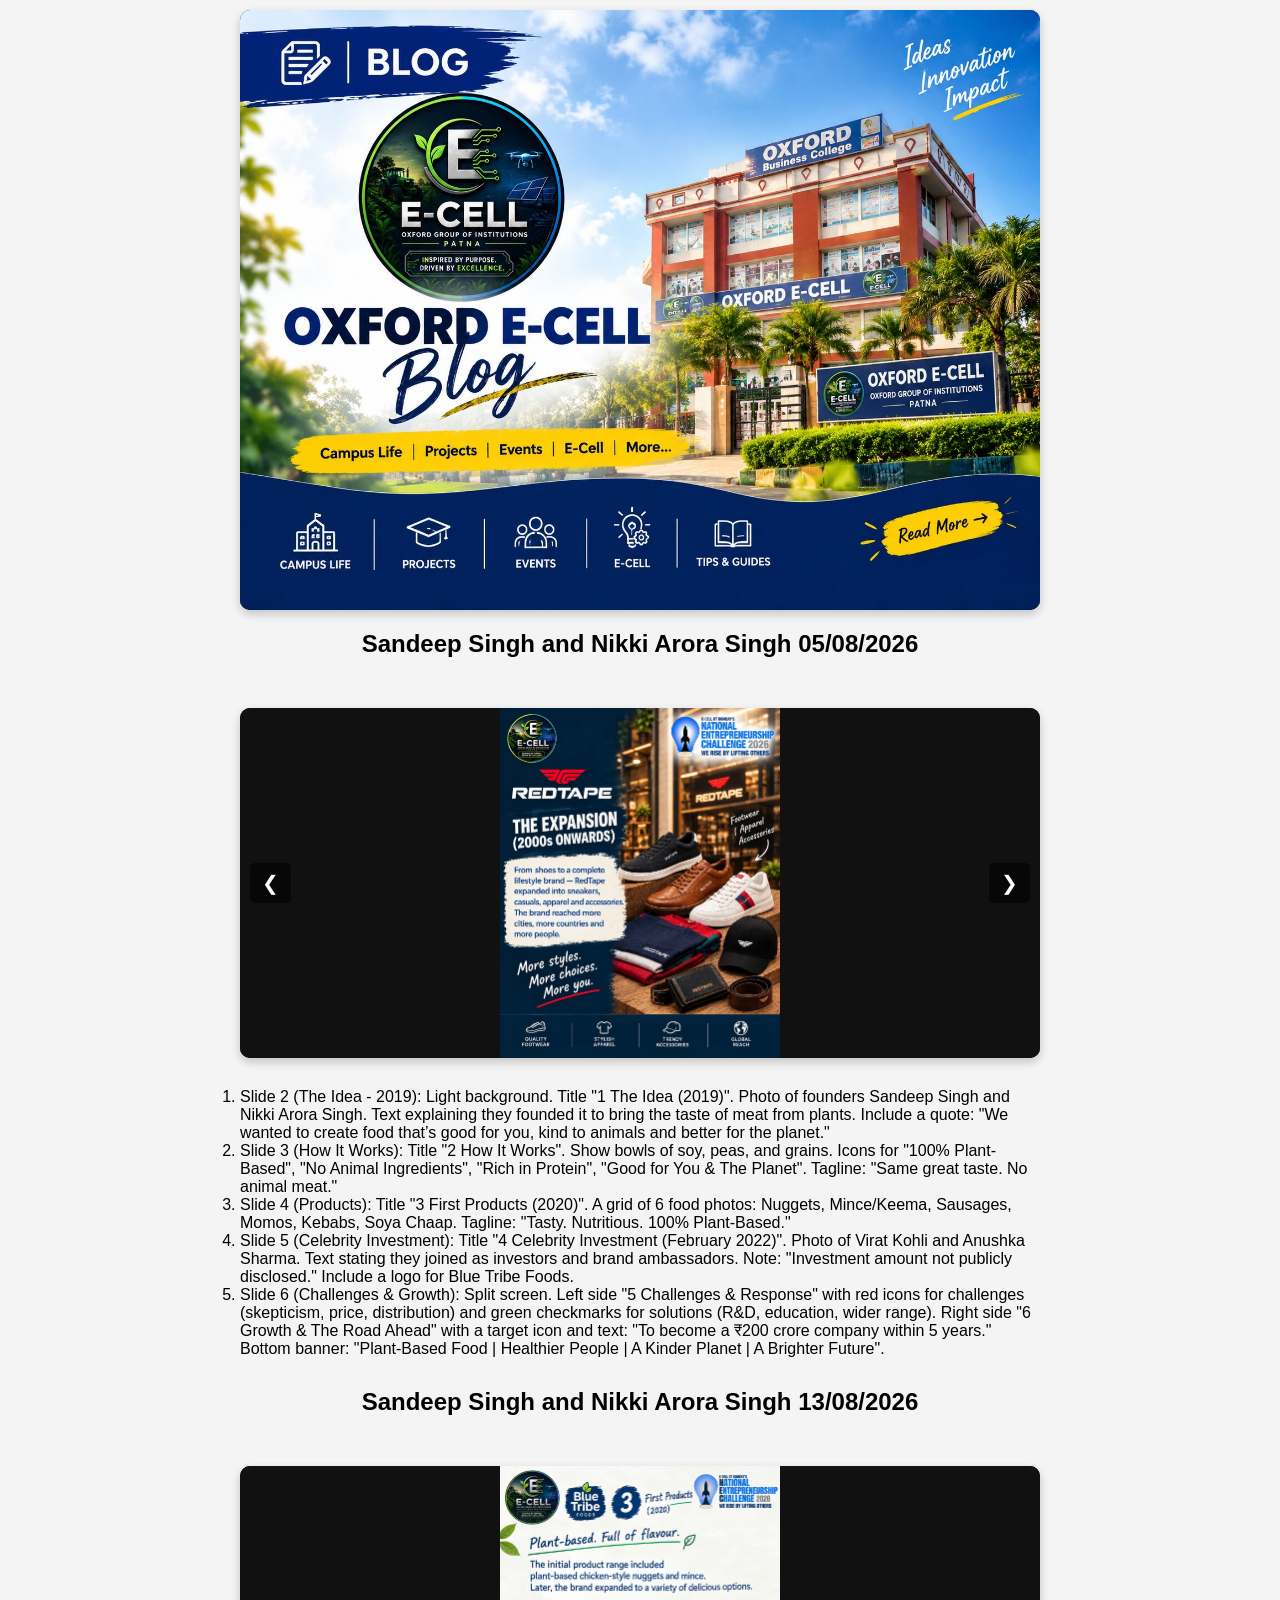
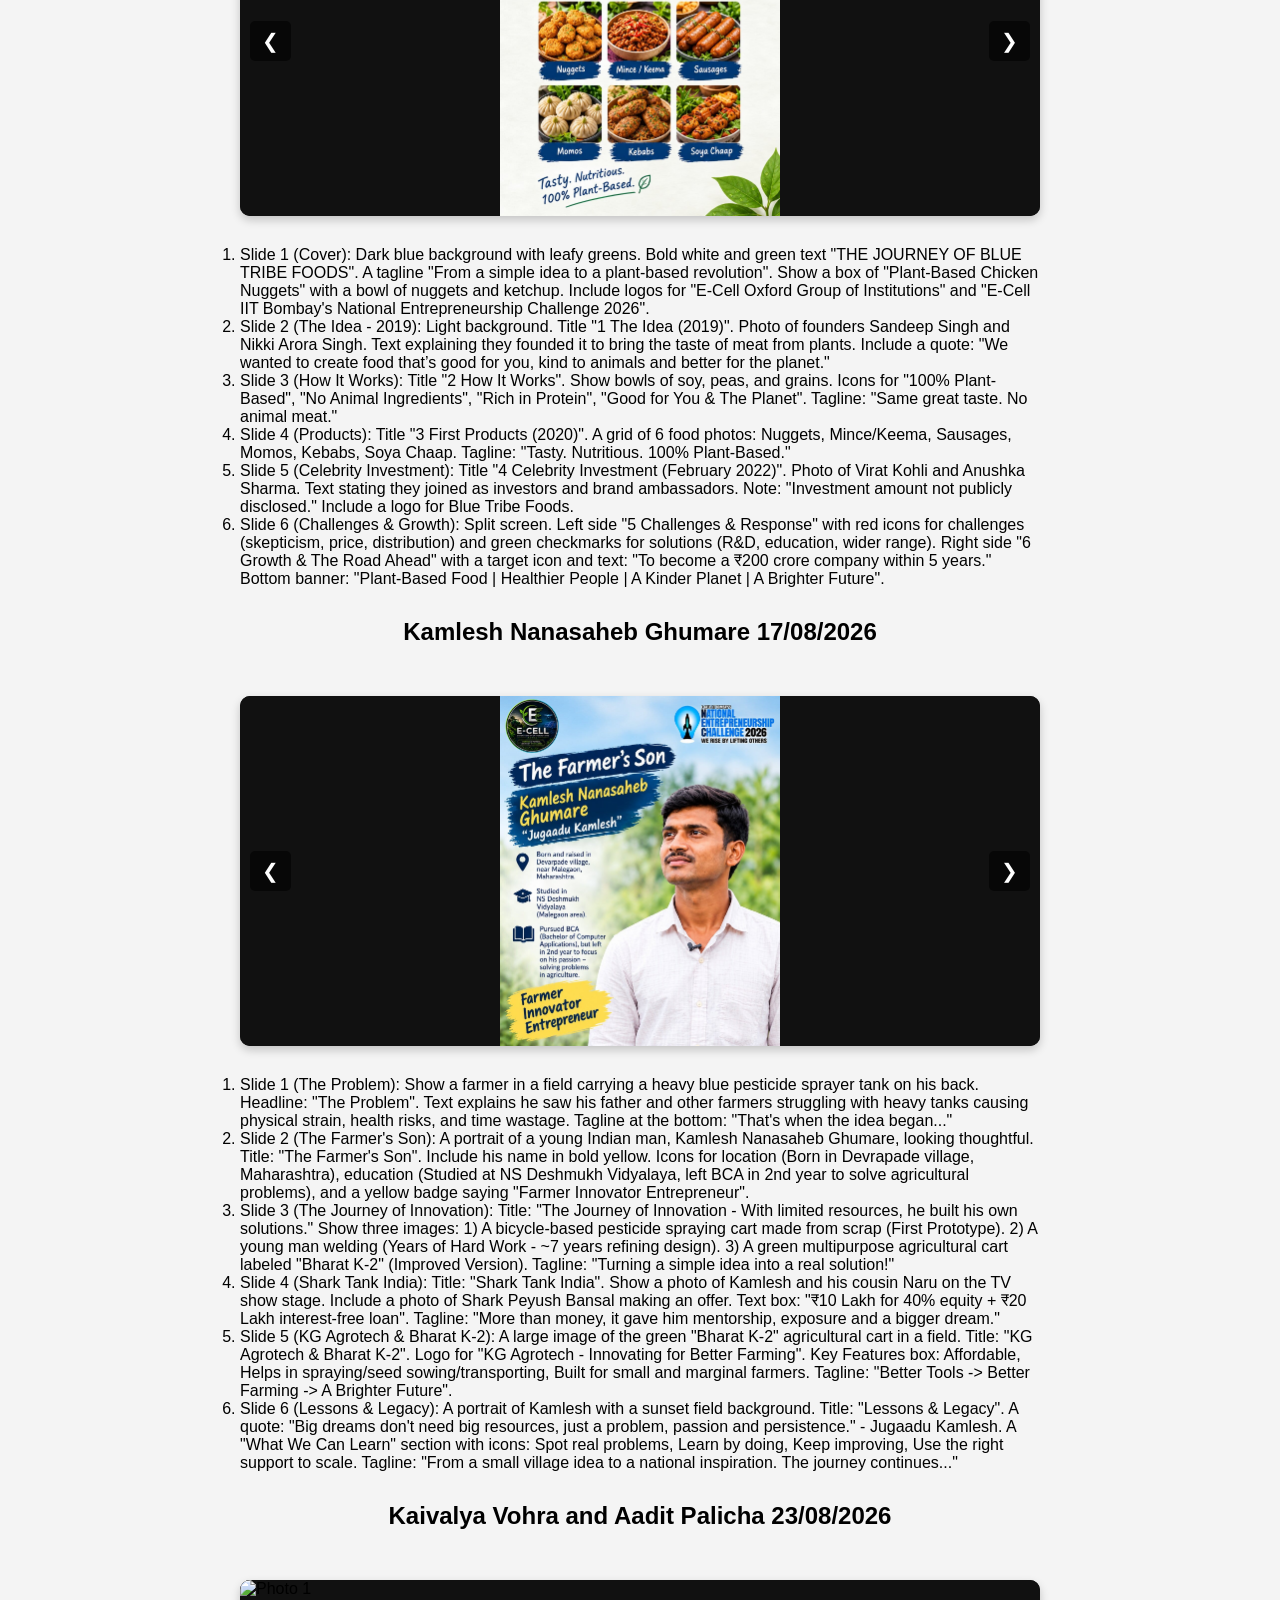
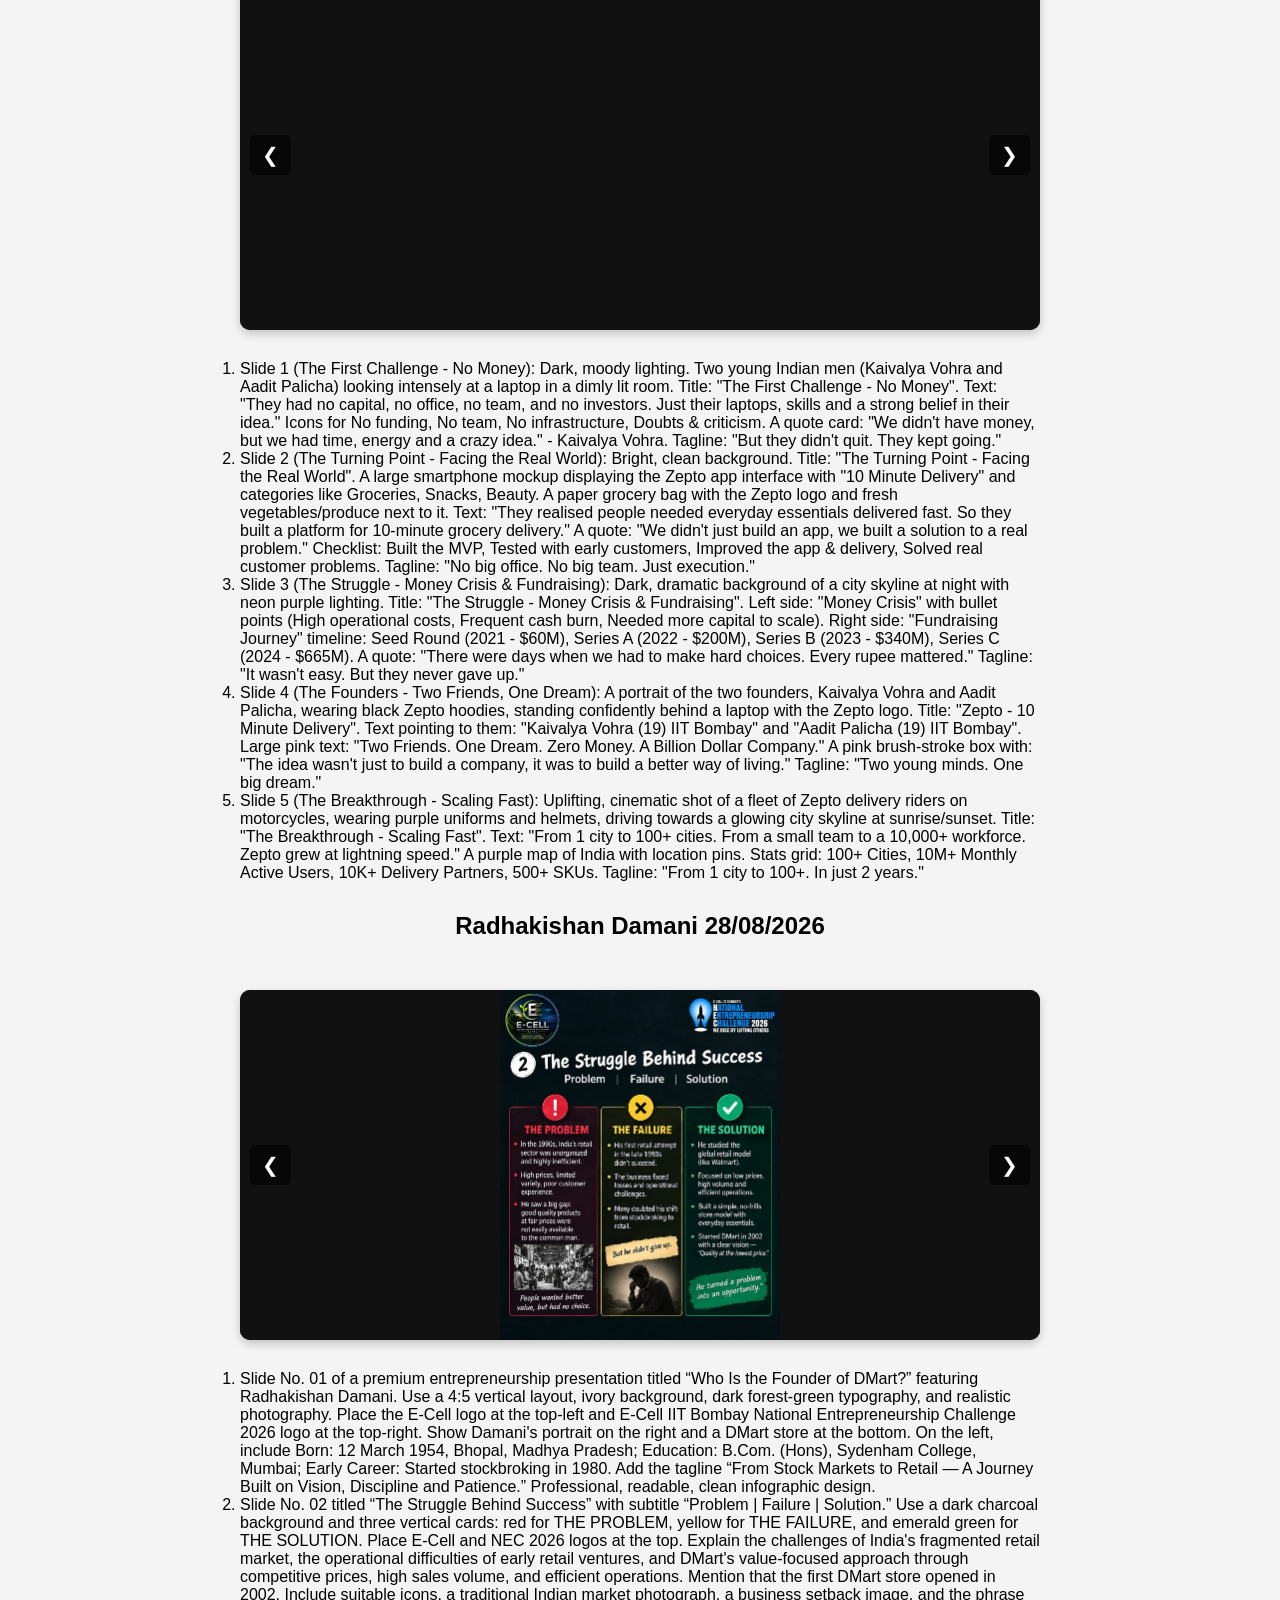
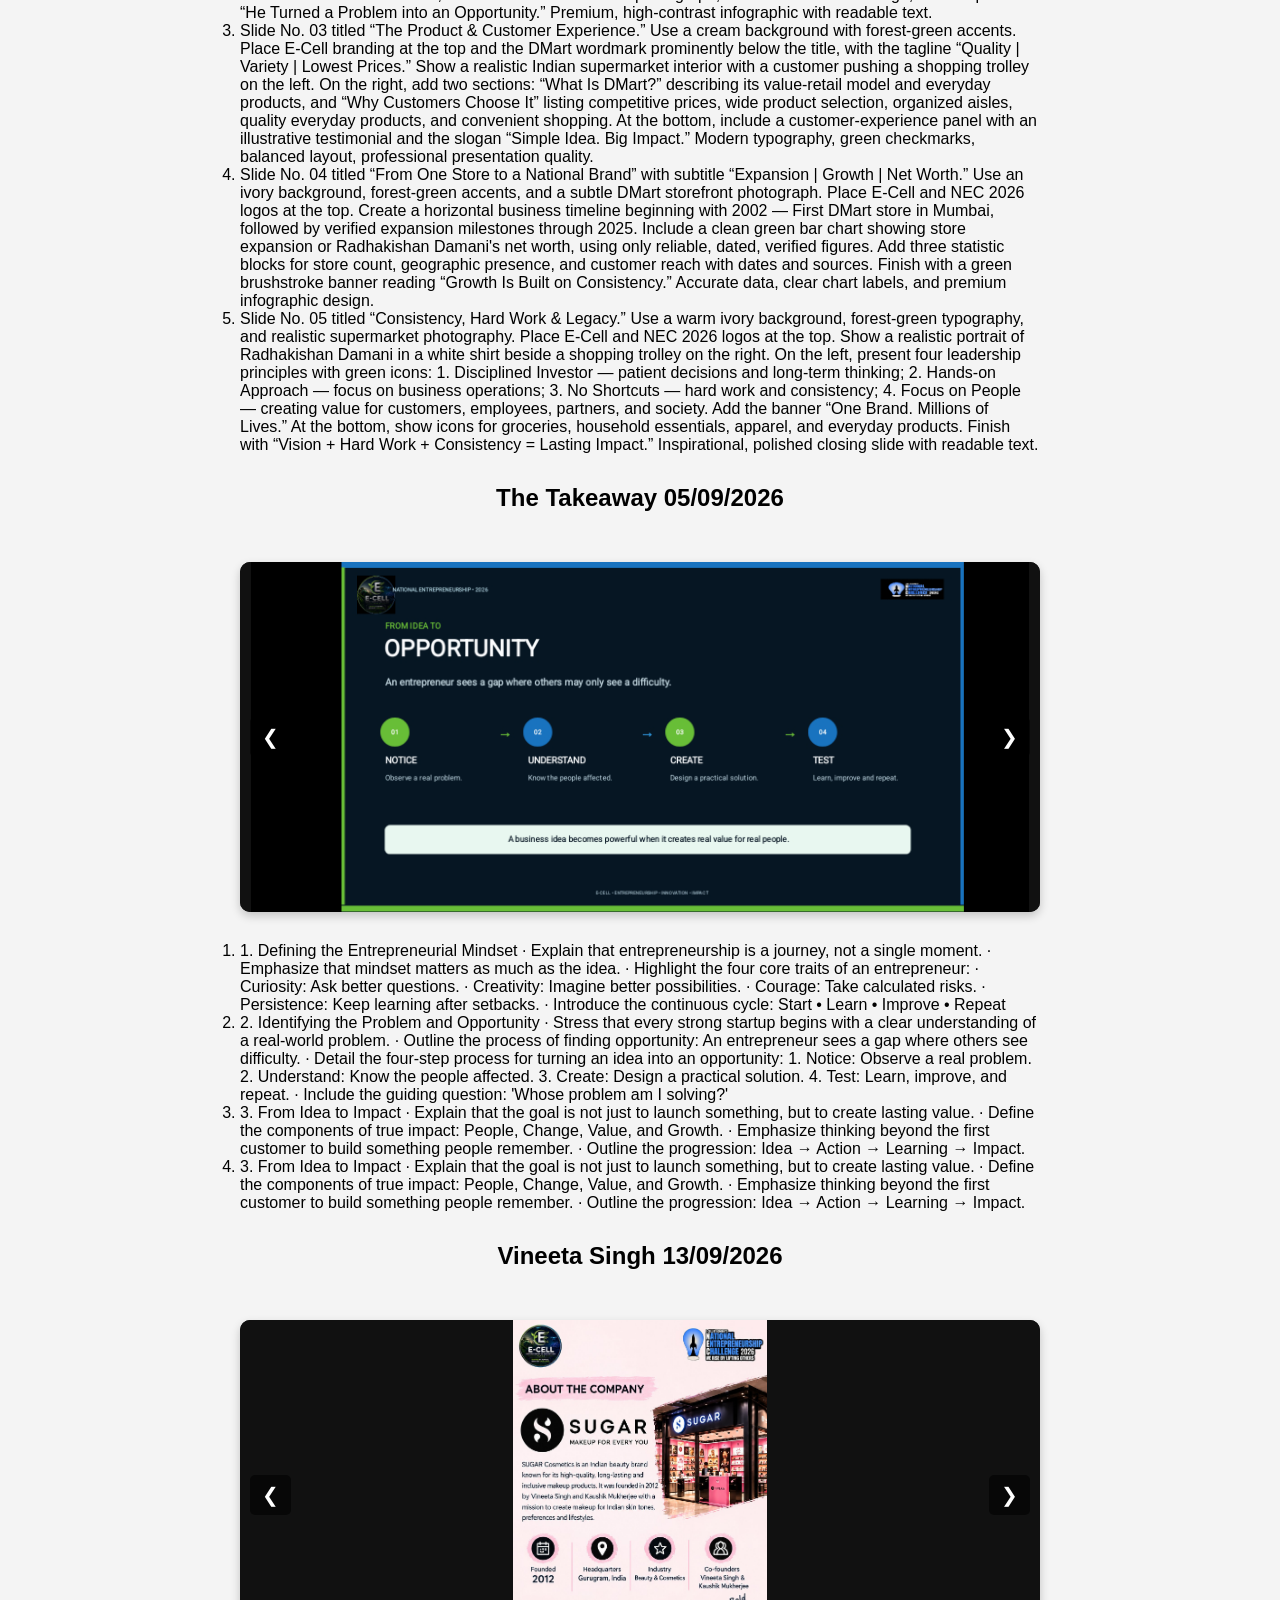
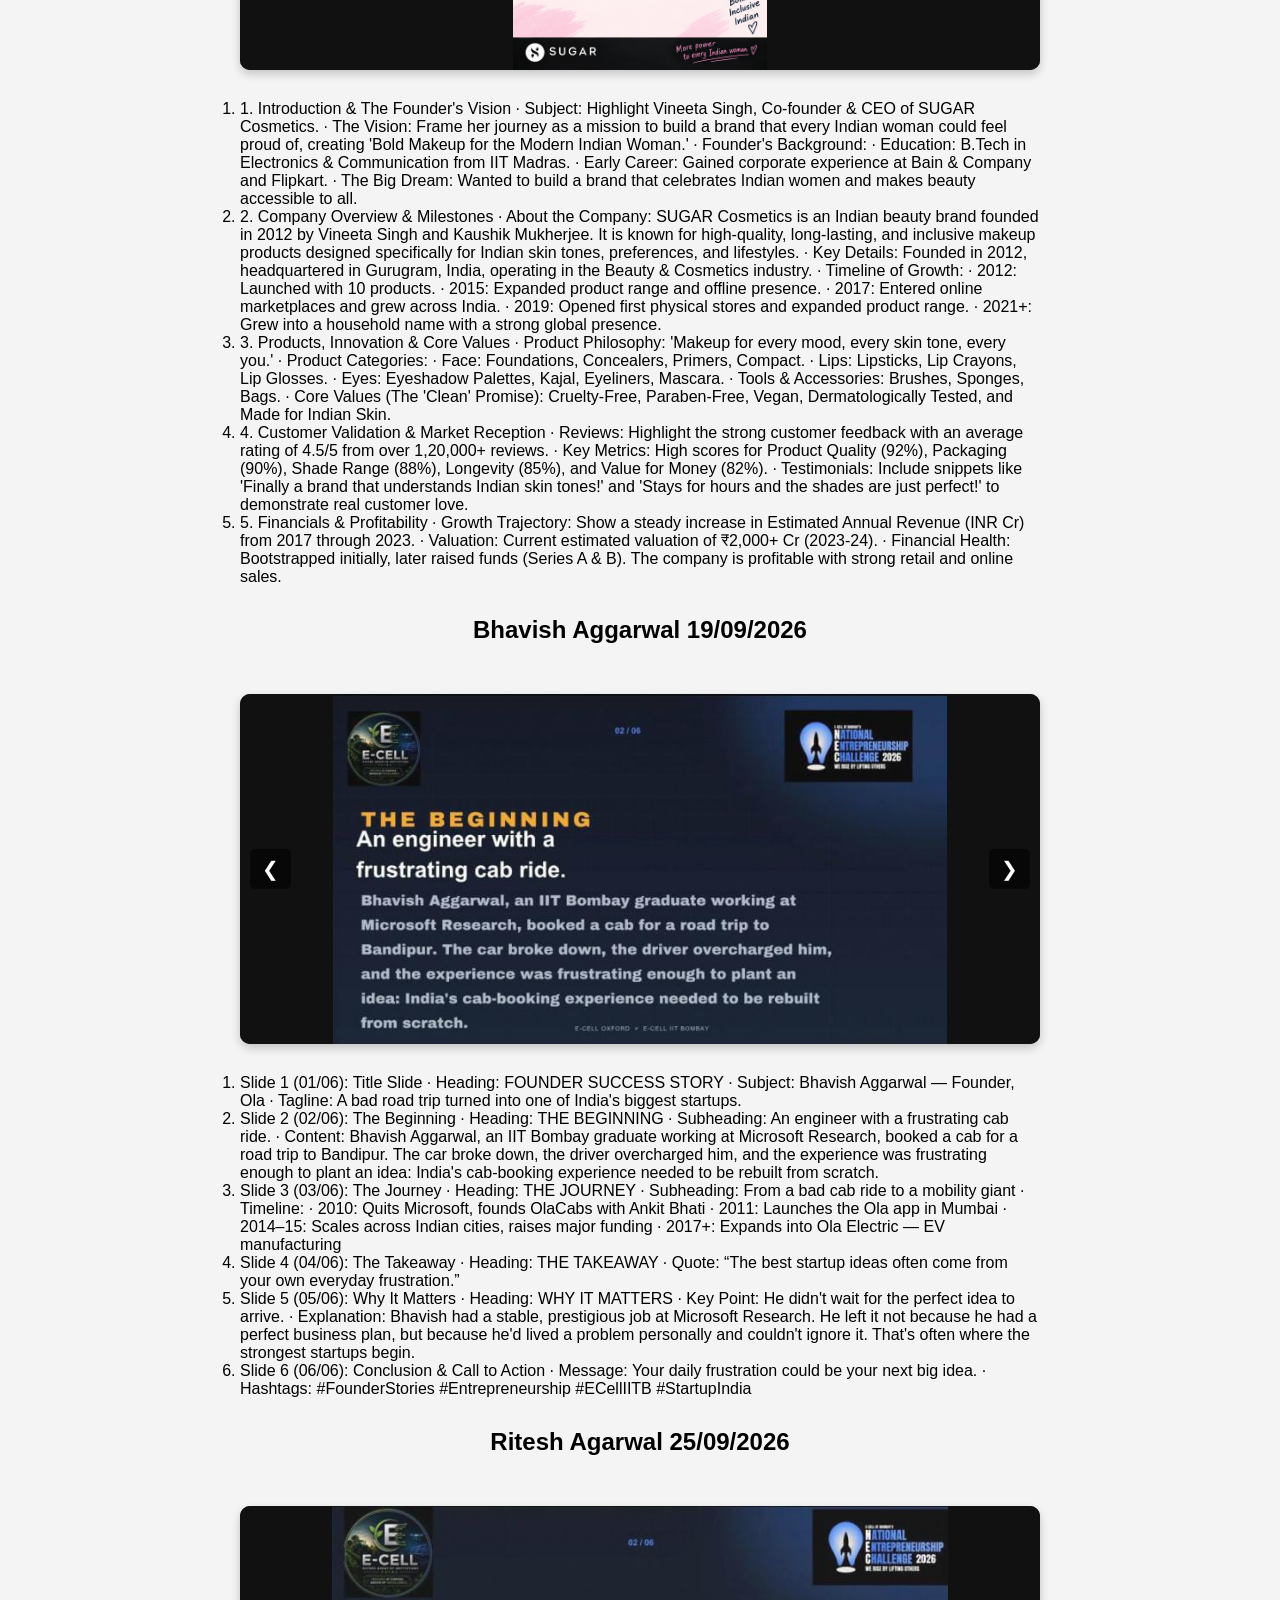
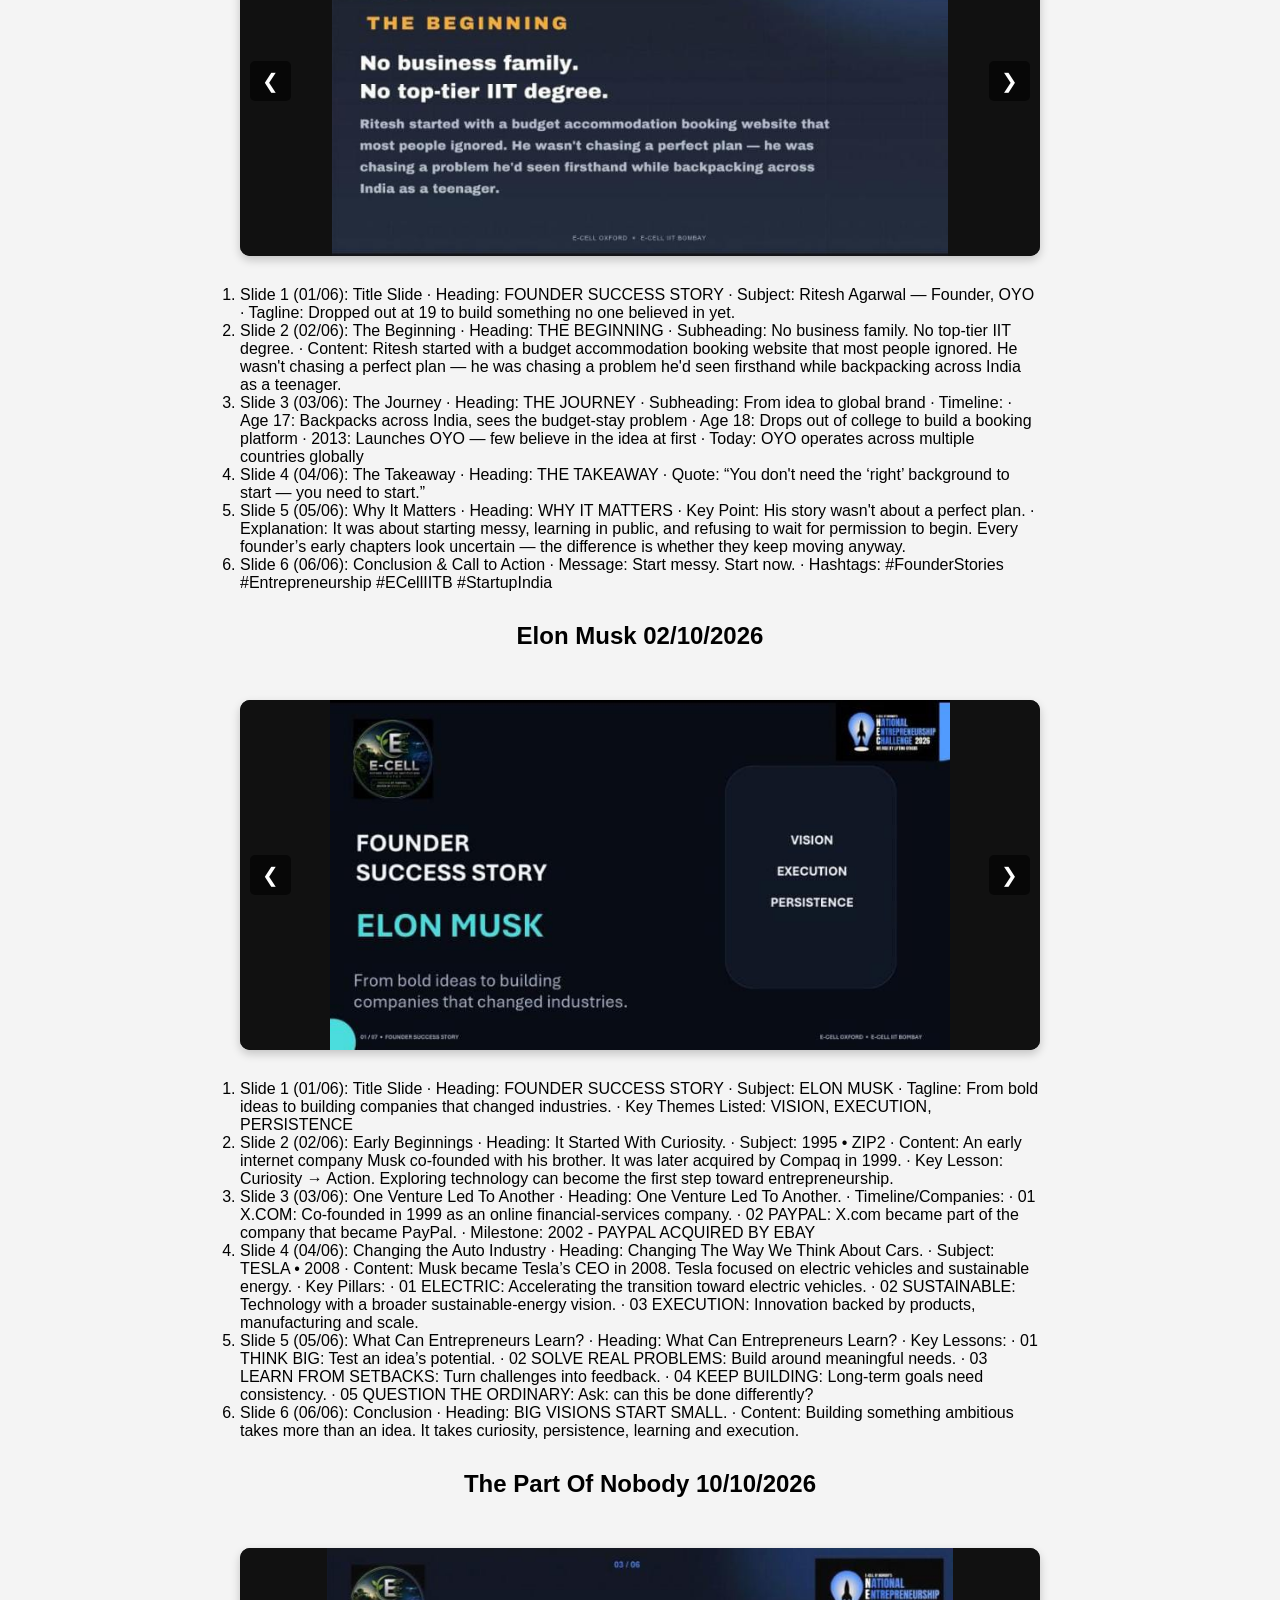
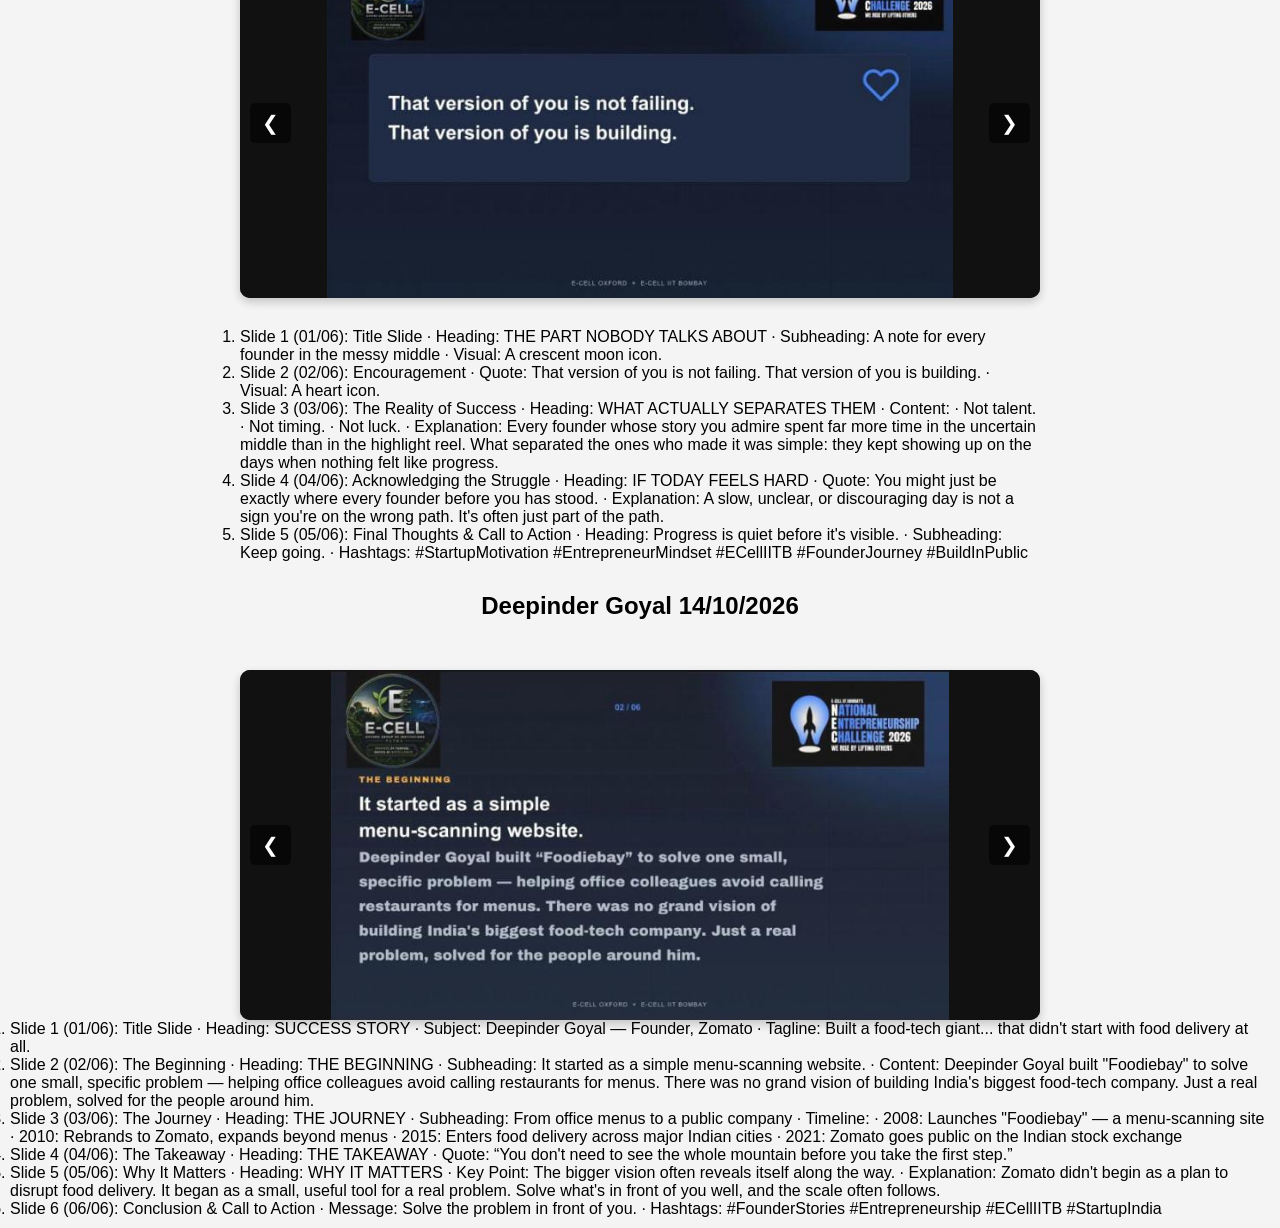
==== commit 0201dfaf: "Update blog.html" ====
--- a/blog.html
+++ b/blog.html
@@ -436,8 +436,8 @@
         </span>
 
         <!-- ================= CONTAINER 6 ================= -->
-        <div class="slider-container">
-            <h1>The Takeaway   05/09/2026</h1>
+        <h1>The Takeaway   05/09/2026</h1>
+        <div class="slider-container">
             <button class="btn prev-btn">&#10094;</button>
             <button class="btn next-btn">&#10095;</button>
             <div class="slider-wrapper">
